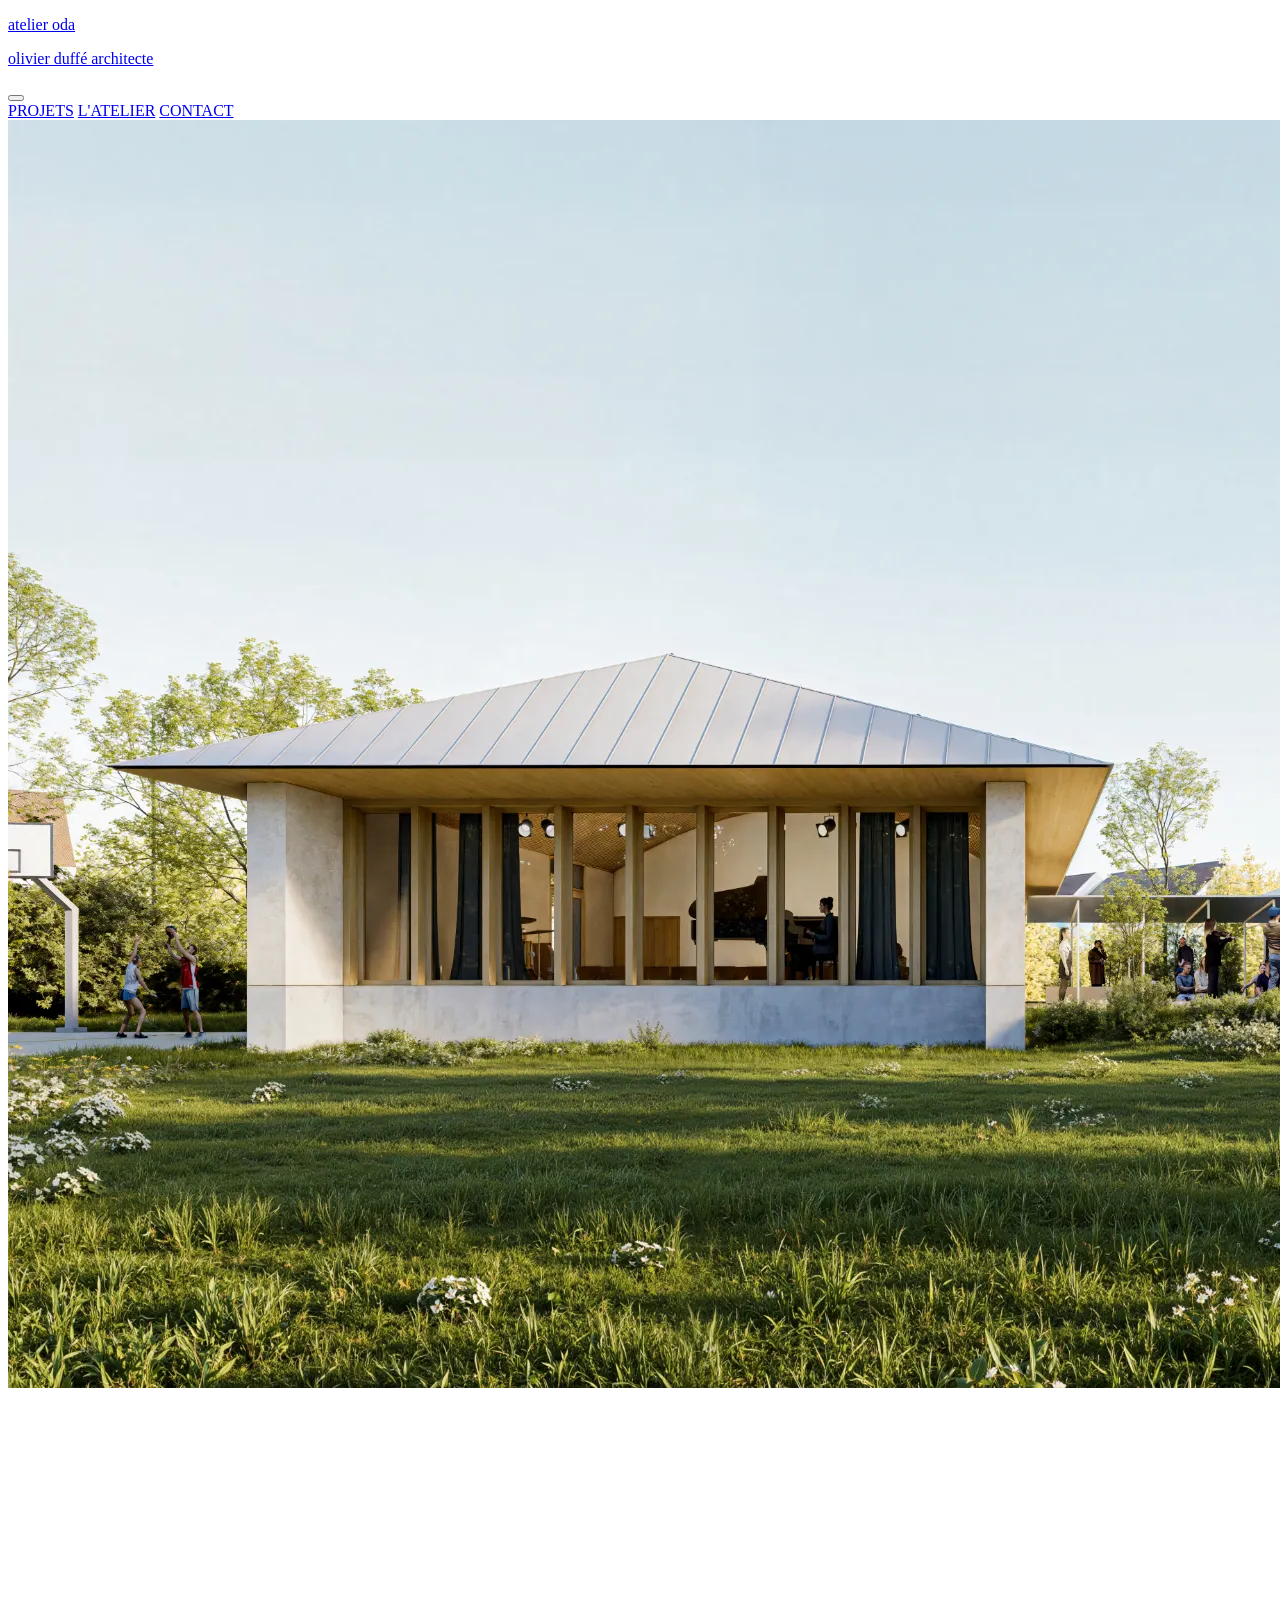
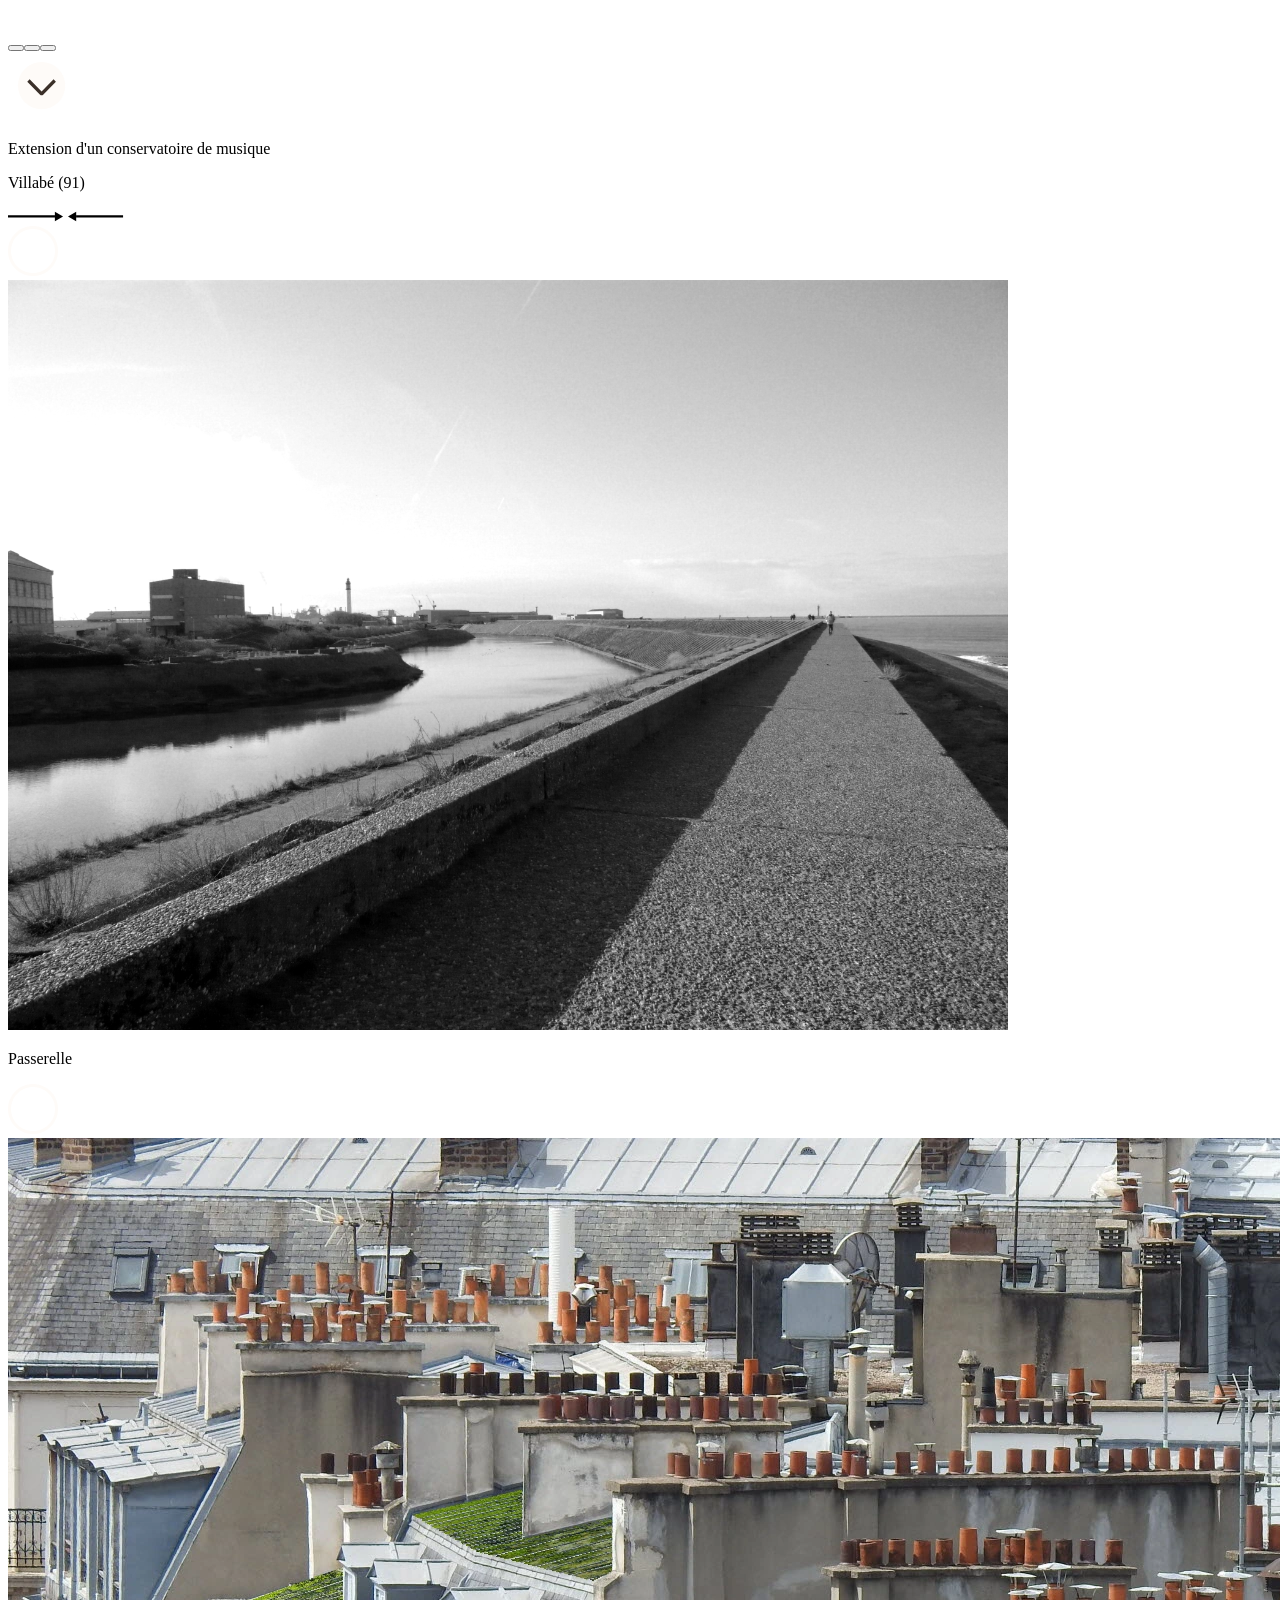
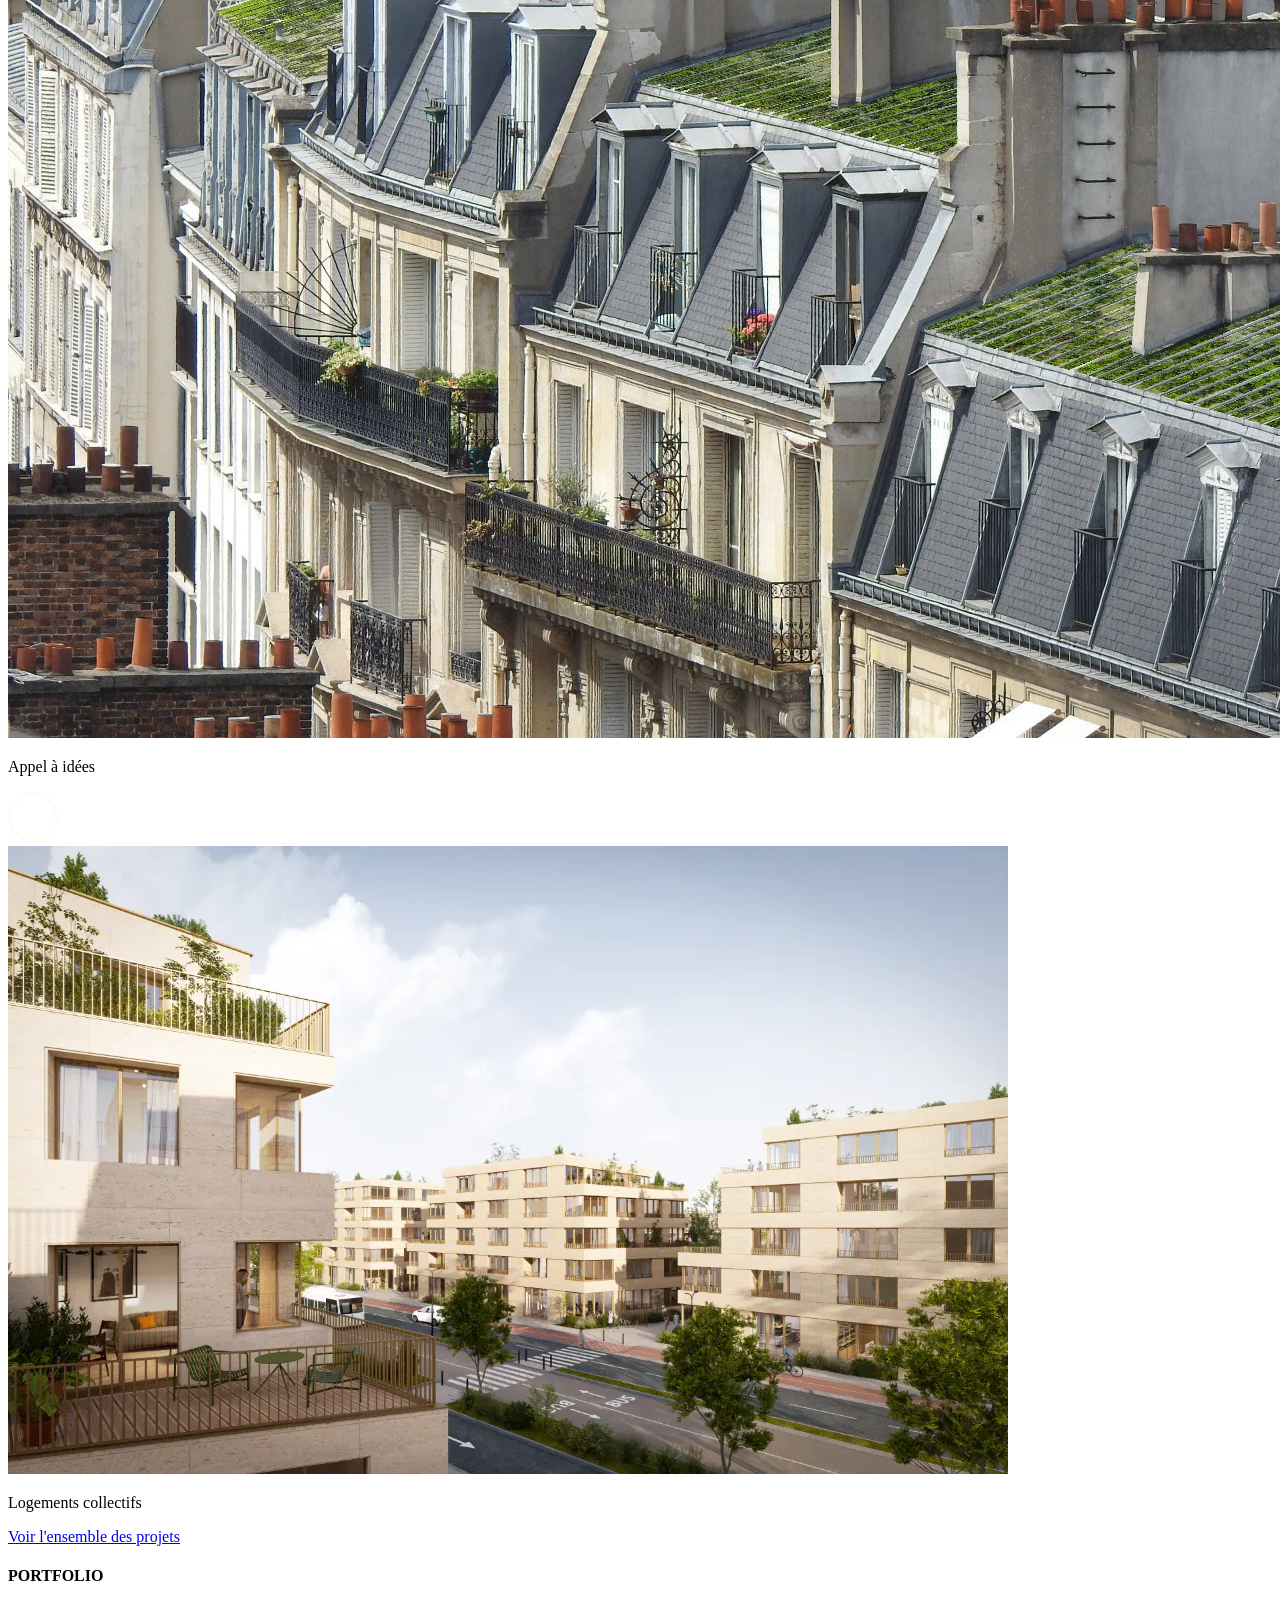
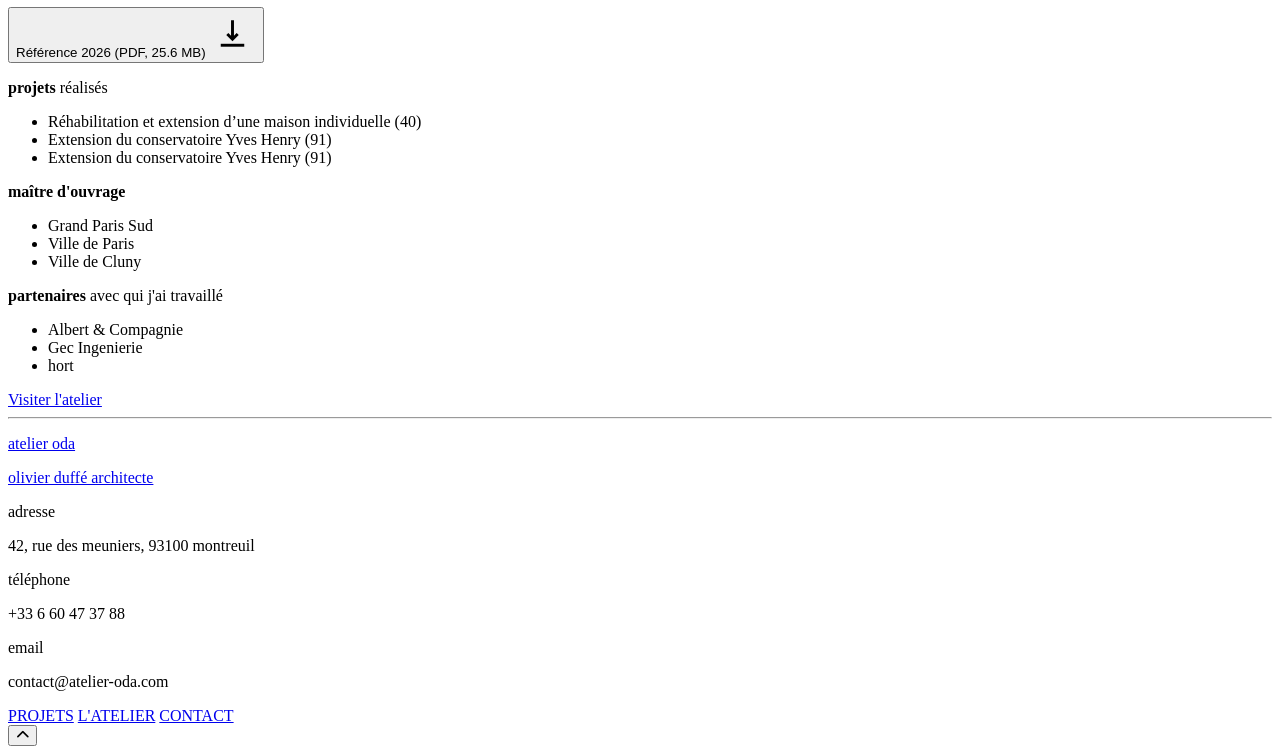
==== assets/pages/index.html @ e4943600 "Merge branch 'lucas' of https://github.com/a-adila/atelier-oda.com into lucas" ====
<!doctype html>
<html lang="fr">
  <head>
    <meta charset="UTF-8" />
    <meta name="viewport" content="width=device-width, initial-scale=1.0" />
    <title>atelier oda</title>
    <link rel="stylesheet" href="../css/index.min.css" />
    <link rel="stylesheet" href="../css/style.min.css" />
    <link
      rel="stylesheet"
      href="https://cdnjs.cloudflare.com/ajax/libs/font-awesome/6.5.0/css/all.min.css"
    />

    <script src="https://code.jquery.com/jquery-3.6.0.min.js"></script>
    <script>
      $(document).ready(function () {
        $("#header-content").load("header.html", function () {
          const currentPage = window.location.pathname.split("/").pop();

          document.querySelectorAll(".nav-link").forEach((link) => {
            const linkPage = link.getAttribute("href").split("/").pop();
            if (linkPage === currentPage) {
              link.classList.add("active");
            } else {
              link.classList.remove("active");
            }
          });
        });

        $("#footer-content").load("footer.html", function () {});
      });
    </script>

    <!-- GSAP -->
    <script src="https://cdnjs.cloudflare.com/ajax/libs/gsap/3.12.5/gsap.min.js"></script>
  </head>
  <body>
    <div id="header-content"></div>

    <main>
      <!-------------------------->
      <!-- HERO section (START) -->
      <!-------------------------->
      <div class="hero-wrapper">
        <section class="hero">
          <!-------------->
          <!-- Carousel -->
          <!-------------->
          <nav class="hero__dots" id="dots"></nav>

          <!---------------->
          <!-- Scroll btn -->
          <!---------------->

          <a href="#projects-highlights" class="hero__scroll-down">
            <svg
              width="68"
              height="68"
              viewBox="0 0 68 68"
              fill="none"
              xmlns="http://www.w3.org/2000/svg"
            >
              <circle cx="33.6003" cy="33.6003" r="23.6003" fill="#FEFBF8" />
              <path
                d="M45.5805 27.2894L47.9214 29.6767L35.1638 42.6794C34.9594 42.889 34.7163 43.0554 34.4486 43.1689C34.1808 43.2824 33.8937 43.3408 33.6037 43.3408C33.3136 43.3408 33.0265 43.2824 32.7587 43.1689C32.491 43.0554 32.2479 42.889 32.0435 42.6794L19.2793 29.6767L21.6201 27.2917L33.6003 39.4957L45.5805 27.2894Z"
                fill="#3B3029"
              />
            </svg>
          </a>
        </section>
        <!-------------------------->
        <!-- HERO section (END) -->
        <!-------------------------->

        <!--------------------------->
        <!-- Project title (START) -->
        <!--------------------------->
        <div class="hero__project-info-container">
          <p class="project__title"></p>
          <p class="project__location"></p>
        </div>
        <!--------------------------->
        <!-- Project title (END) -->
        <!--------------------------->
      </div>

      <!---------------------------------------->
      <!-- PROJECT HIGHLIGHTS SECTION (START) -->
      <!---------------------------------------->
      <section class="projects-highlights" id="projects-highlights">
        <!-------------------------------------->
        <!-- Project carousel wrapper (START) -->
        <!-------------------------------------->
        <div class="projects-highlights__carousel-wrapper">
          <!---------------------------->
          <!-- Project carousel (START) -->
          <!------------------------------>
          <div class="projects-highlights__carousel">
            <!----------------------------------->
            <!-- Carousel arrows scroll(START) -->
            <!----------------------------------->
            <div class="projects-highlights__carousel-project__navigation">
              <!----------------------------->
              <!--  TO RIGHT arrows scroll -->
              <!----------------------------->
              <svg
                class="navigation-scrollToRight"
                width="56"
                height="11"
                viewBox="0 0 56 11"
                fill="none"
                xmlns="http://www.w3.org/2000/svg"
              >
                <path
                  d="M55.0672 5.44067L46.9062 10.1524V0.728912L55.0672 5.44067Z"
                  fill="currentColor"
                />
                <line
                  x1="46.9859"
                  y1="5.4349"
                  x2="0.000228882"
                  y2="5.4349"
                  stroke="currentColor"
                  stroke-width="2.34928"
                />
              </svg>
              <!---------------------------->
              <!--  TO LEFT arrows scroll -->
              <!---------------------------->

              <svg
                class="navigation-scrollToLeft"
                width="56"
                height="11"
                viewBox="0 0 56 11"
                fill="none"
                xmlns="http://www.w3.org/2000/svg"
              >
                <path
                  d="M0 5.44067L8.16101 0.728912V10.1524L0 5.44067Z"
                  fill="currentColor"
                />
                <line
                  x1="8.08131"
                  y1="5.44645"
                  x2="55.067"
                  y2="5.44645"
                  stroke="currentColor"
                  stroke-width="2.34928"
                />
              </svg>
              <!--------------------------------->
              <!-- Carousel arrows scroll(END) -->
              <!--------------------------------->
            </div>

            <!------------------------------------>
            <!-- Carousel cards wrapper (START) -->
            <!------------------------------------>
            <div class="projects-highlights__carousel__cards-wrapper">
              <!-------------------->
              <!-- PROJECT CARD 1 -->
              <!-------------------->
              <div class="projects-highlights__carousel__card is-active">
                <div class="projects-highlights__carousel__card__picture">
                  <!------------------------------------------->
                  <!-- DIV FOR HOVER AND LINK TO THE PROJECT -->
                  <!------------------------------------------->
                  <a
                    href="/assets/pages/fiche-projets.html?id=1"
                    class="projects-highlights__carousel-project-link"
                    ><div class="picture-hover">
                      <img
                        src="../img/icons/hover-more-icon.png"
                        alt="-"
                        class="more-icon"
                      /></div
                  ></a>
                  <img
                    src="../img/projects-images/HOS/HOS_O3.webp"
                    alt=""
                    class="projects-highlights__carousel__card__picture-item"
                  />
                </div>
                <p class="projects-highlights__carousel__card__title">
                  Conservatoire de musique Yves Henry
                </p>
              </div>
              <!-------------------->
              <!-- PROJECT CARD 2 -->
              <!-------------------->
              <div class="projects-highlights__carousel__card is-inactive">
                <div class="projects-highlights__carousel__card__picture">
                  <!------------------------------------------->
                  <!-- DIV FOR HOVER AND LINK TO THE PROJECT -->
                  <!------------------------------------------->
                  <a
                    href="/assets/pages/fiche-projets.html?id=1"
                    class="projects-highlights__carousel-project-link"
                    ><div class="picture-hover">
                      <img
                        src="../img/icons/hover-more-icon.png"
                        alt="-"
                        class="more-icon"
                      /></div
                  ></a>

                  <img
                    src="../img/projects-images/HOS/HOS_O3.webp"
                    alt=""
                    class="projects-highlights__carousel__card__picture-item"
                  />
                </div>
                <p class="projects-highlights__carousel__card__title">
                  Maison individuelle
                </p>
              </div>
              <!-------------------->
              <!-- PROJECT CARD 3 -->
              <!-------------------->
              <div class="projects-highlights__carousel__card is-inactive">
                <div class="projects-highlights__carousel__card__picture">
                  <!------------------------------------------->
                  <!-- DIV FOR HOVER AND LINK TO THE PROJECT -->
                  <!------------------------------------------->
                  <a
                    href="/assets/pages/fiche-projets.html?id=1"
                    class="projects-highlights__carousel-project-link"
                    ><div class="picture-hover">
                      <img
                        src="../img/icons/hover-more-icon.png"
                        alt="-"
                        class="more-icon"
                      /></div
                  ></a>
                  <img
                    src="../img/projects-images/HOS/HOS_O3.webp"
                    alt=""
                    class="projects-highlights__carousel__card__picture-item"
                  />
                </div>
                <p class="projects-highlights__carousel__card__title">
                  Centre social de la ville de Cluny
                </p>
              </div>
            </div>
            <!---------------------------------->
            <!-- Carousel cards wrapper (END) -->
            <!---------------------------------->
          </div>

          <a href="/assets/pages/projets.html" class="backlink-to-full-page"
            >Voir l'ensemble des projets</a
          >
        </div>
        <!---------------------------------->
        <!-- Carousel cards wrapper (END) -->
        <!---------------------------------->

        <!------------------------------>
        <!-- Portfolio button (START) -->
        <!------------------------------>
        <div class="portfolio-btn-container">
          <h4>PORTFOLIO</h4>
          <a href="#">
            <button class="btn-portfolio">
              Référence 2026 (PDF, 25.6 MB)
              <svg
                width="47"
                height="47"
                viewBox="0 0 47 47"
                fill="none"
                xmlns="http://www.w3.org/2000/svg"
              >
                <path
                  fill-rule="evenodd"
                  clip-rule="evenodd"
                  d="M23.4999 31.3045L29.7313 25.0731L27.6541 22.9961L24.9686 25.6816V10.2812H22.0311V25.6816L19.3457 22.9961L17.2686 25.0731L23.4999 31.3045Z"
                  fill="currentColor"
                />
                <path
                  d="M35.25 33.7812V36.7188H11.75V33.7812H35.25Z"
                  fill="currentColor"
                />
              </svg>
            </button>
          </a>
        </div>
        <!------------------------------>
        <!-- Portfolio button (END) -->
        <!------------------------------>
      </section>
      <!-------------------------------------->
      <!-- PROJECT HIGHLIGHTS SECTION (END) -->
      <!-------------------------------------->

      <!-------------------------------->
      <!-- Atelier highlights (START) -->
      <!-------------------------------->
      <section class="atelier-highlights">
        <div class="atelier-highlights__informations-wrapper">
          <div class="atelier-highlights__informations">
            <p class="informations-title"><strong>projets</strong> réalisés</p>
            <ul>
              <li class="informations-item">
                Réhabilitation et extension d’une maison individuelle (40)
              </li>
              <li class="informations-item">
                Extension du conservatoire Yves Henry (91)
              </li>
              <li class="informations-item">
                Extension du conservatoire Yves Henry (91)
              </li>
            </ul>
          </div>
          <div class="atelier-highlights__informations">
            <p class="informations-title"><strong>maître d'ouvrage</strong></p>
            <ul>
              <li class="informations-item">Grand Paris Sud</li>
              <li class="informations-item">Ville de Paris</li>
              <li class="informations-item">Ville de Cluny</li>
            </ul>
          </div>
          <div class="atelier-highlights__informations">
            <p class="informations-title">
              <strong>partenaires</strong> avec qui j'ai travaillé
            </p>
            <ul>
              <li class="informations-item">Albert & Compagnie</li>
              <li class="informations-item">Gec Ingenierie</li>
              <li class="informations-item">hort</li>
            </ul>
          </div>
        </div>
        <a
          href="/assets/pages/atelier.html"
          class="atelier-highlights__link backlink-to-full-page"
          >Visiter l'atelier</a
        >
      </section>
      <!------------------------------>
      <!-- Atelier highlights (END) -->
      <!------------------------------>
    </main>
    <div id="footer-content"></div>
    <script src="../js/index.js"></script>
  </body>
</html>
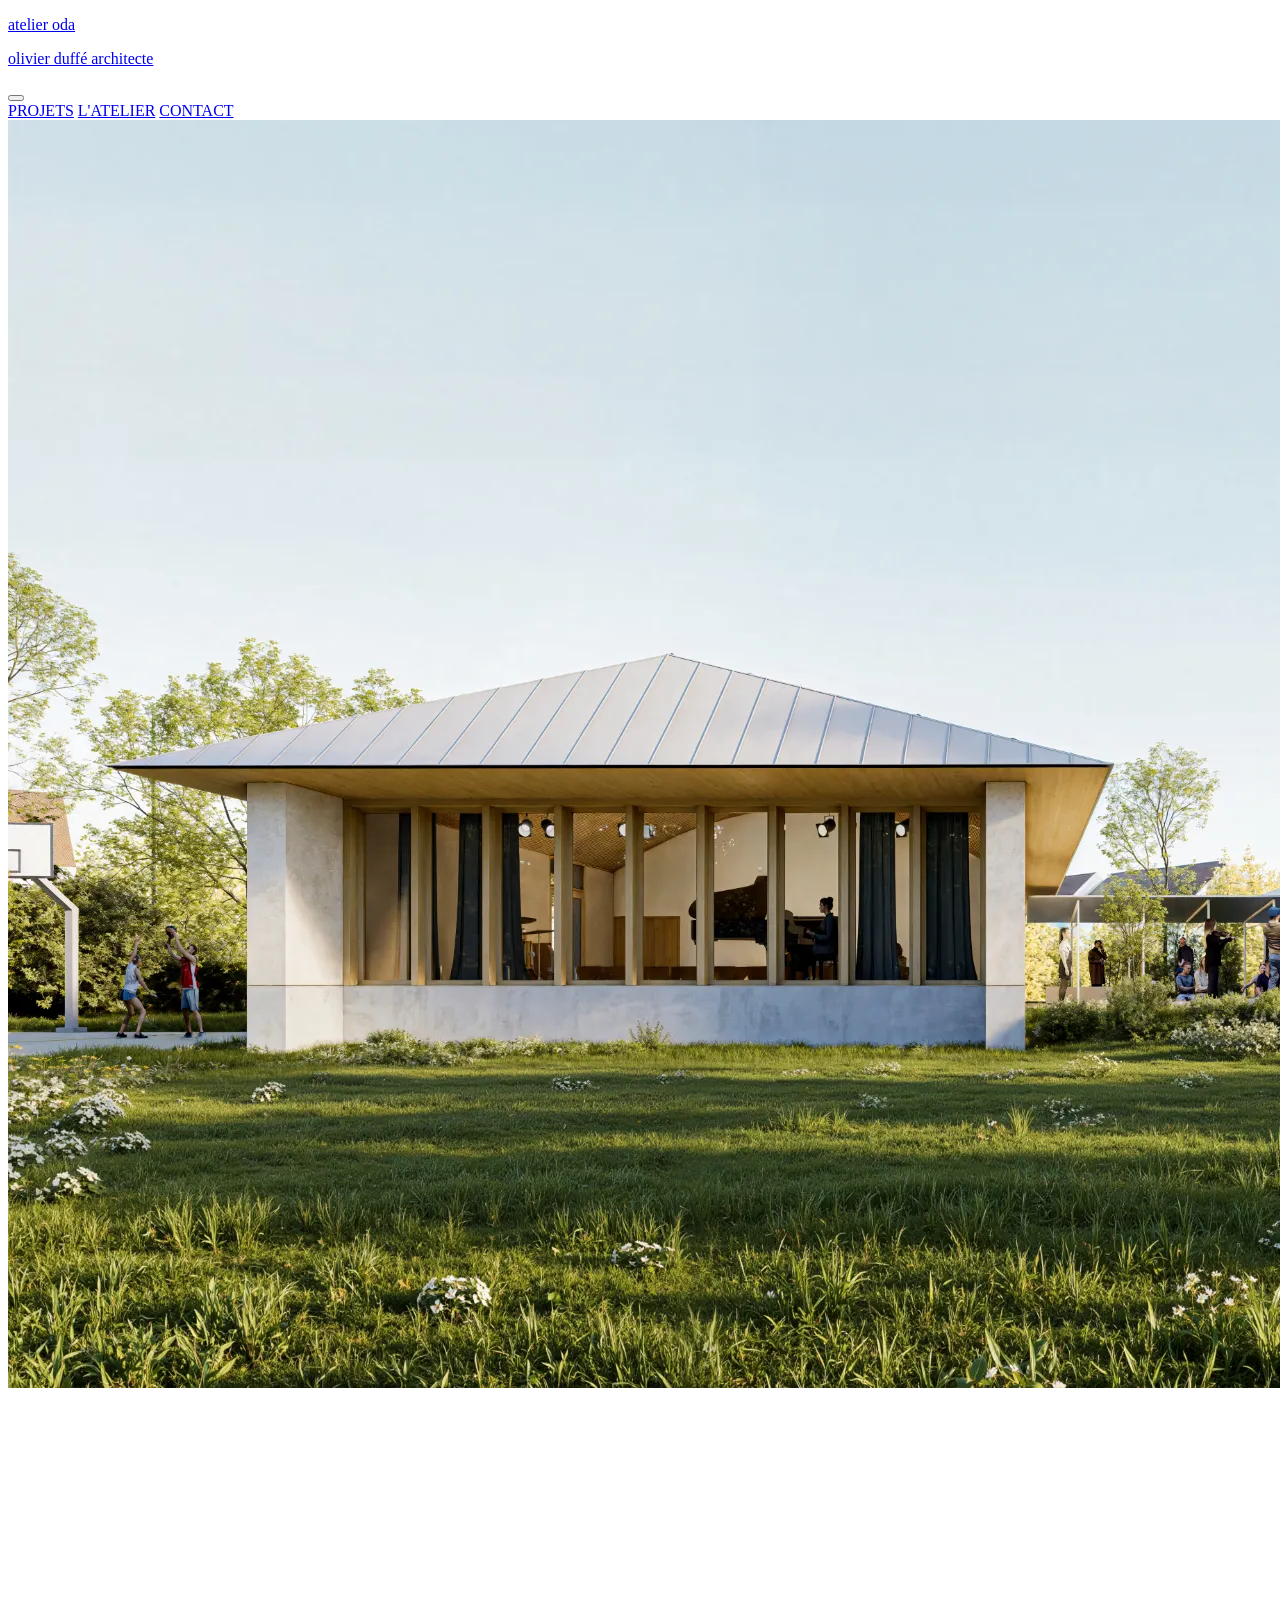
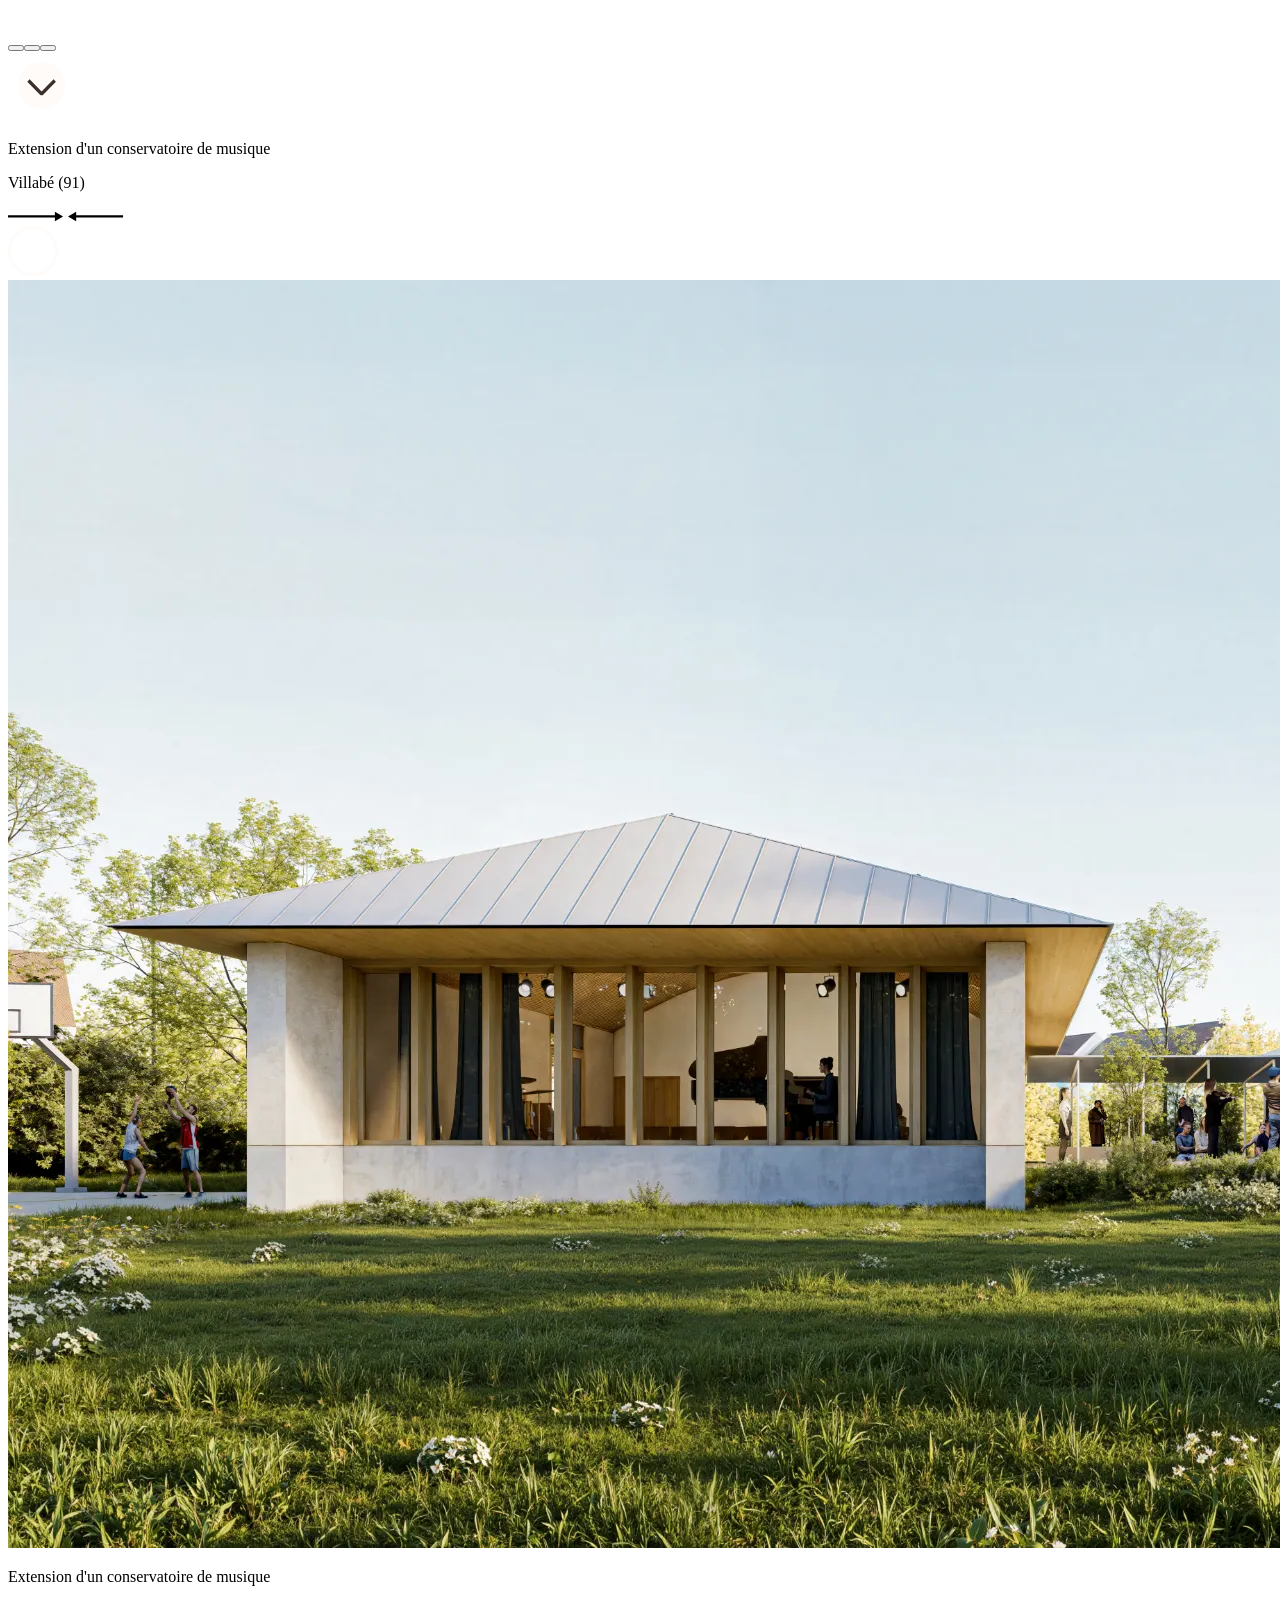
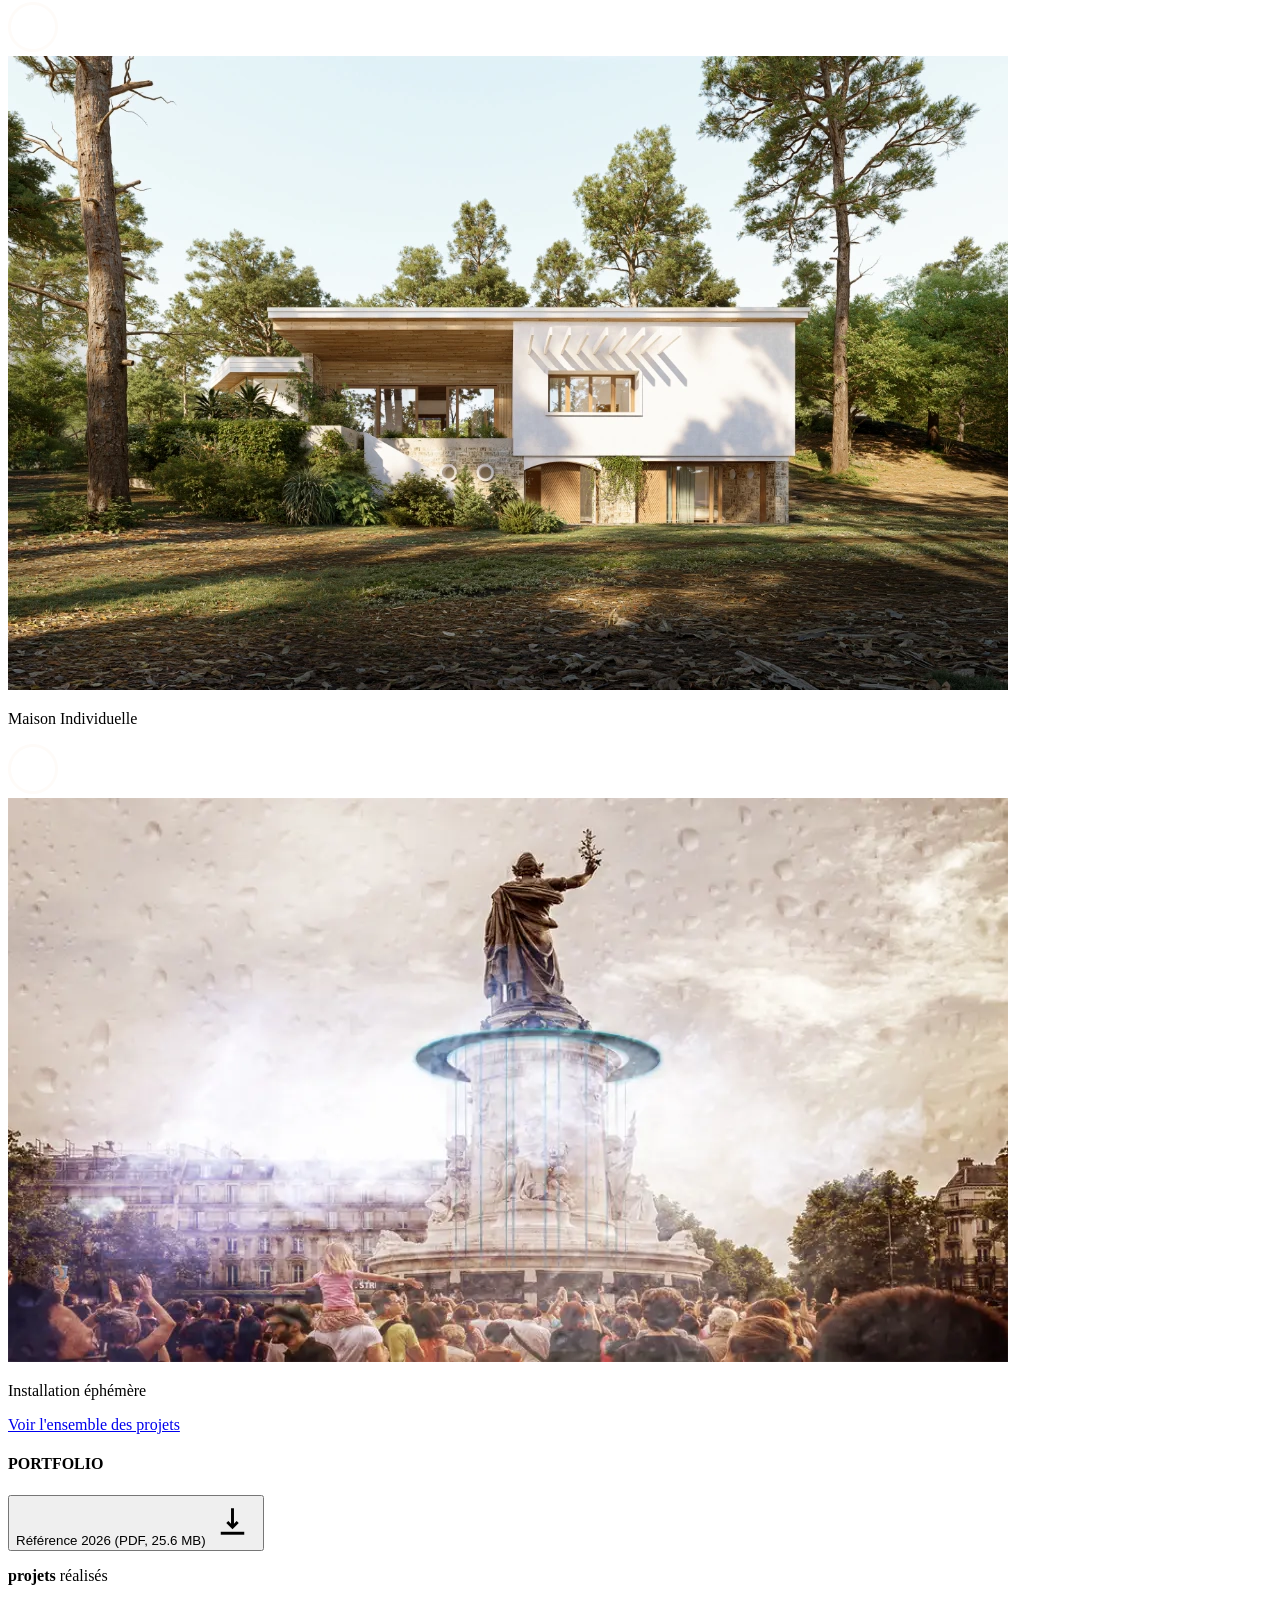
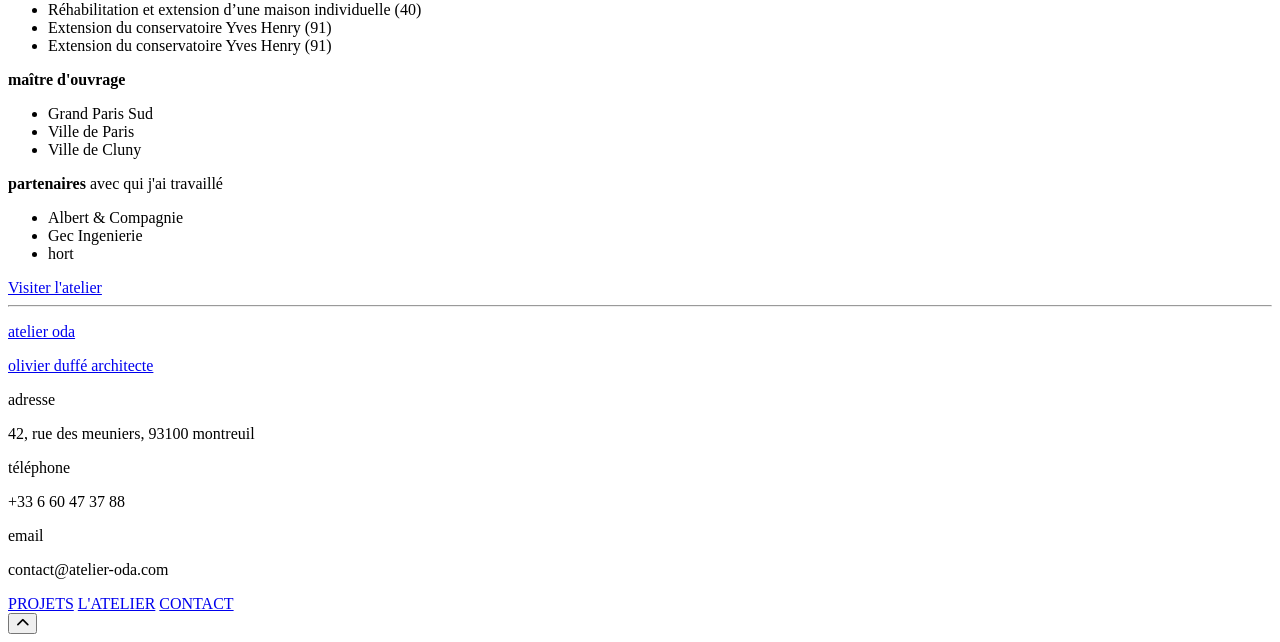
==== commit 0a975cd0: "Merge branch 'main' of https://github.com/a-adila/atelier-oda.com into lucas" ====
--- a/assets/pages/index.html
+++ b/assets/pages/index.html
@@ -52,7 +52,11 @@
           <!-- Scroll btn -->
           <!---------------->
 
-          <a href="#projects-highlights" class="hero__scroll-down">
+          <a
+            href="#projects-highlights"
+            aria-label="Aller plus bas"
+            class="hero__scroll-down"
+          >
             <svg
               width="68"
               height="68"
@@ -262,7 +266,7 @@
         <!------------------------------>
         <div class="portfolio-btn-container">
           <h4>PORTFOLIO</h4>
-          <a href="#">
+          <a href="/assets/img/ODA_REFERENCES.pdf">
             <button class="btn-portfolio">
               Référence 2026 (PDF, 25.6 MB)
               <svg
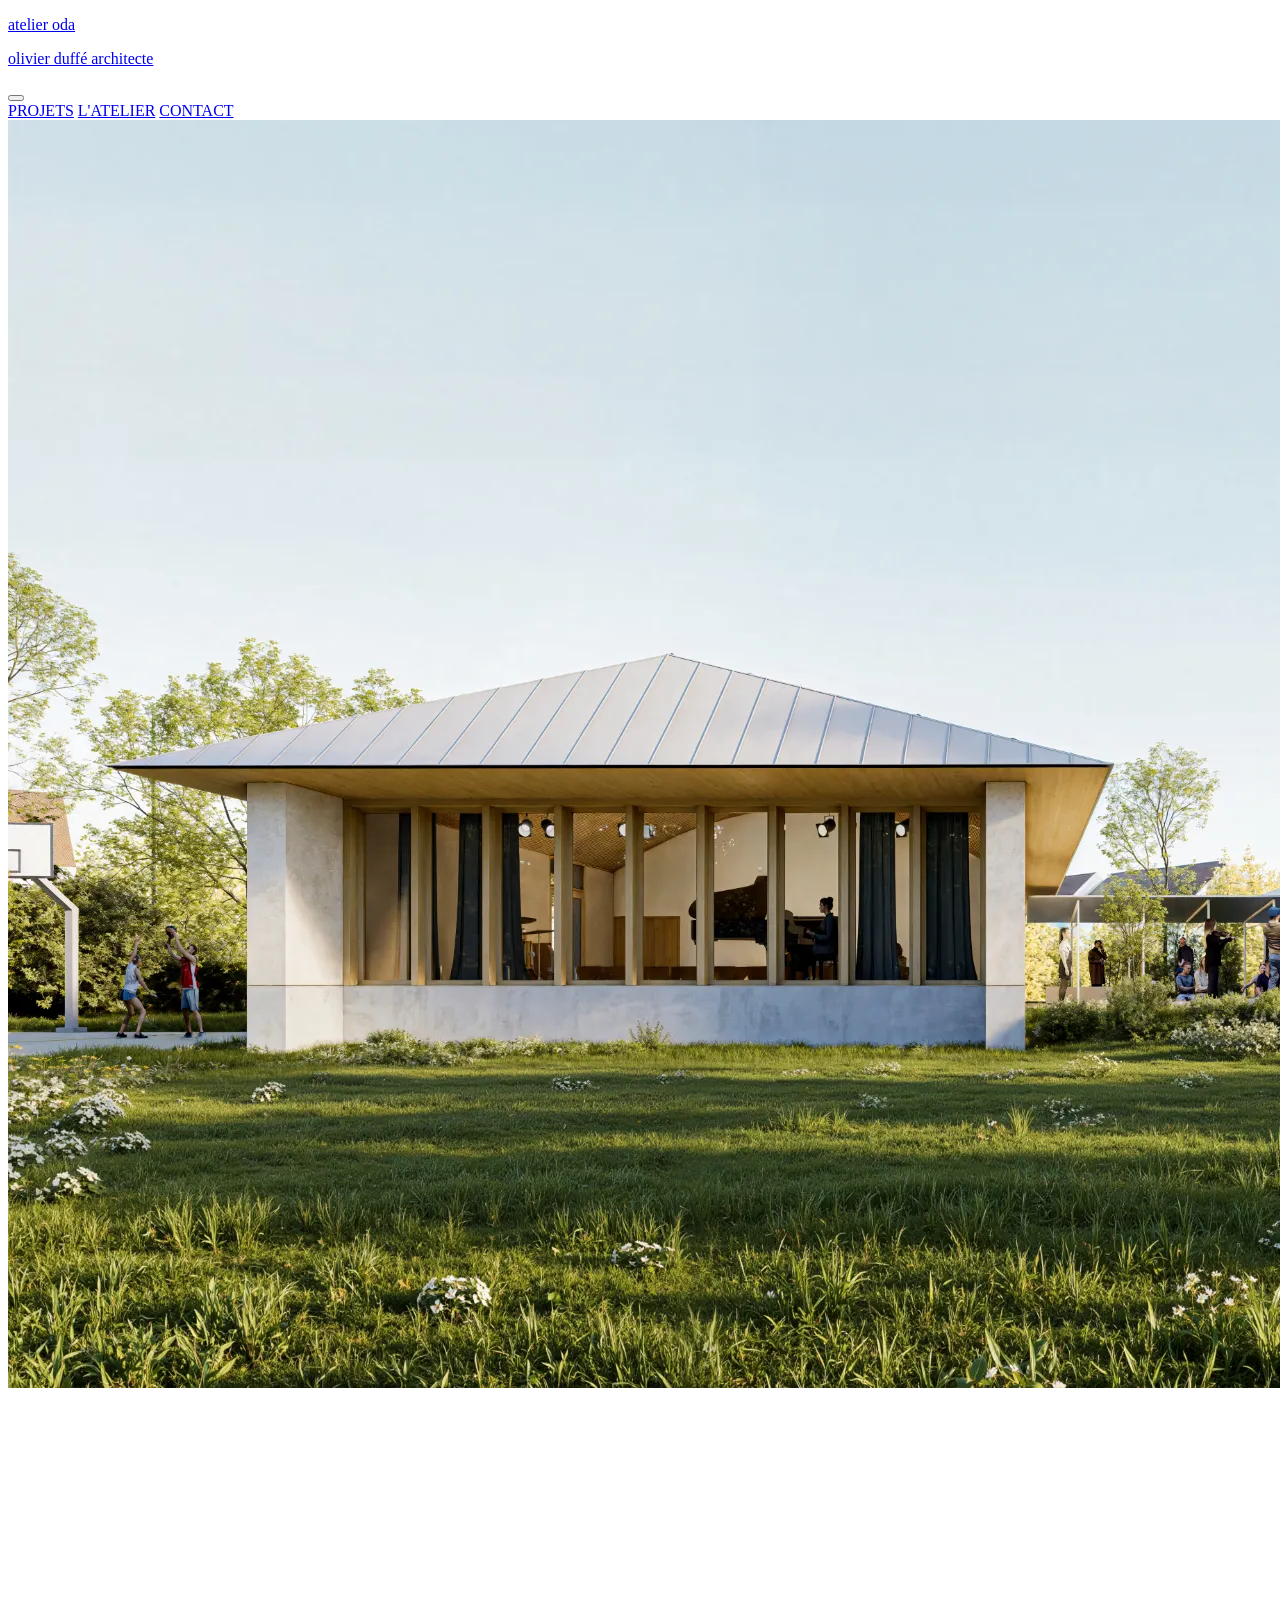
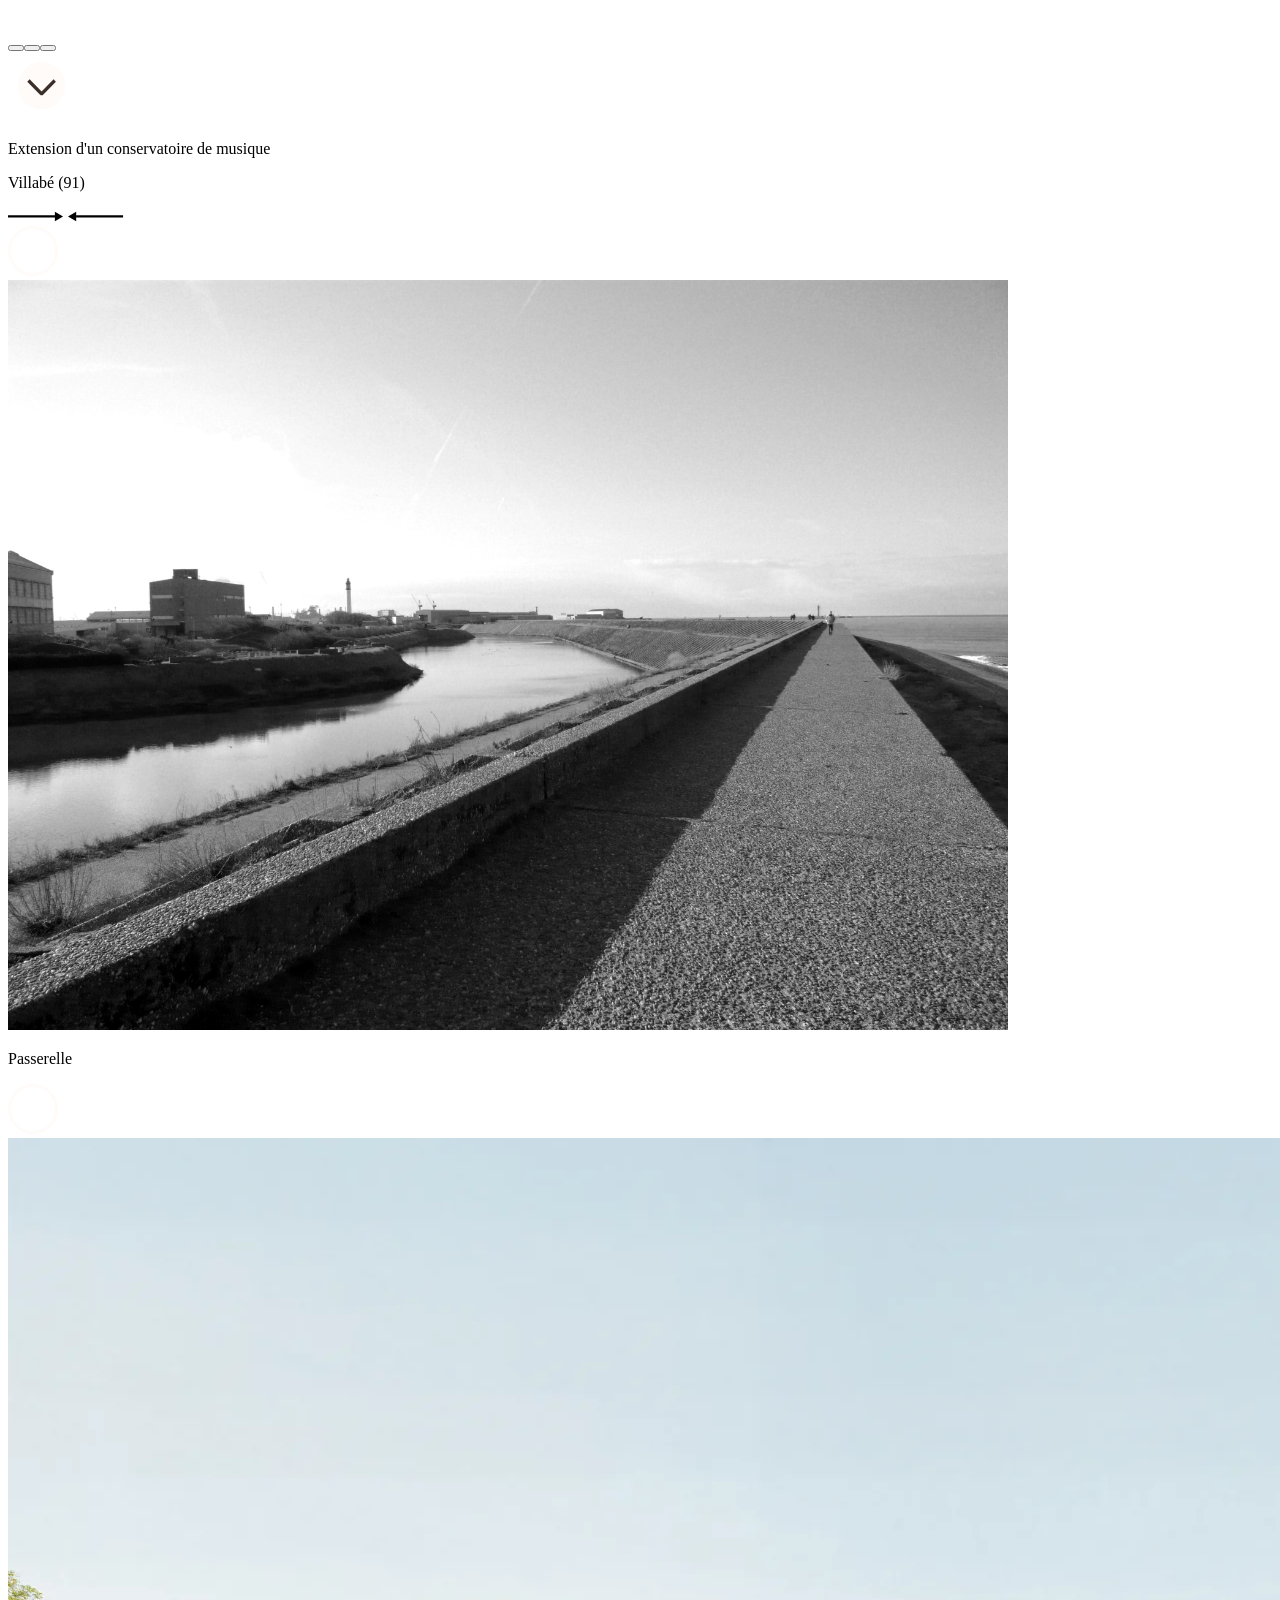
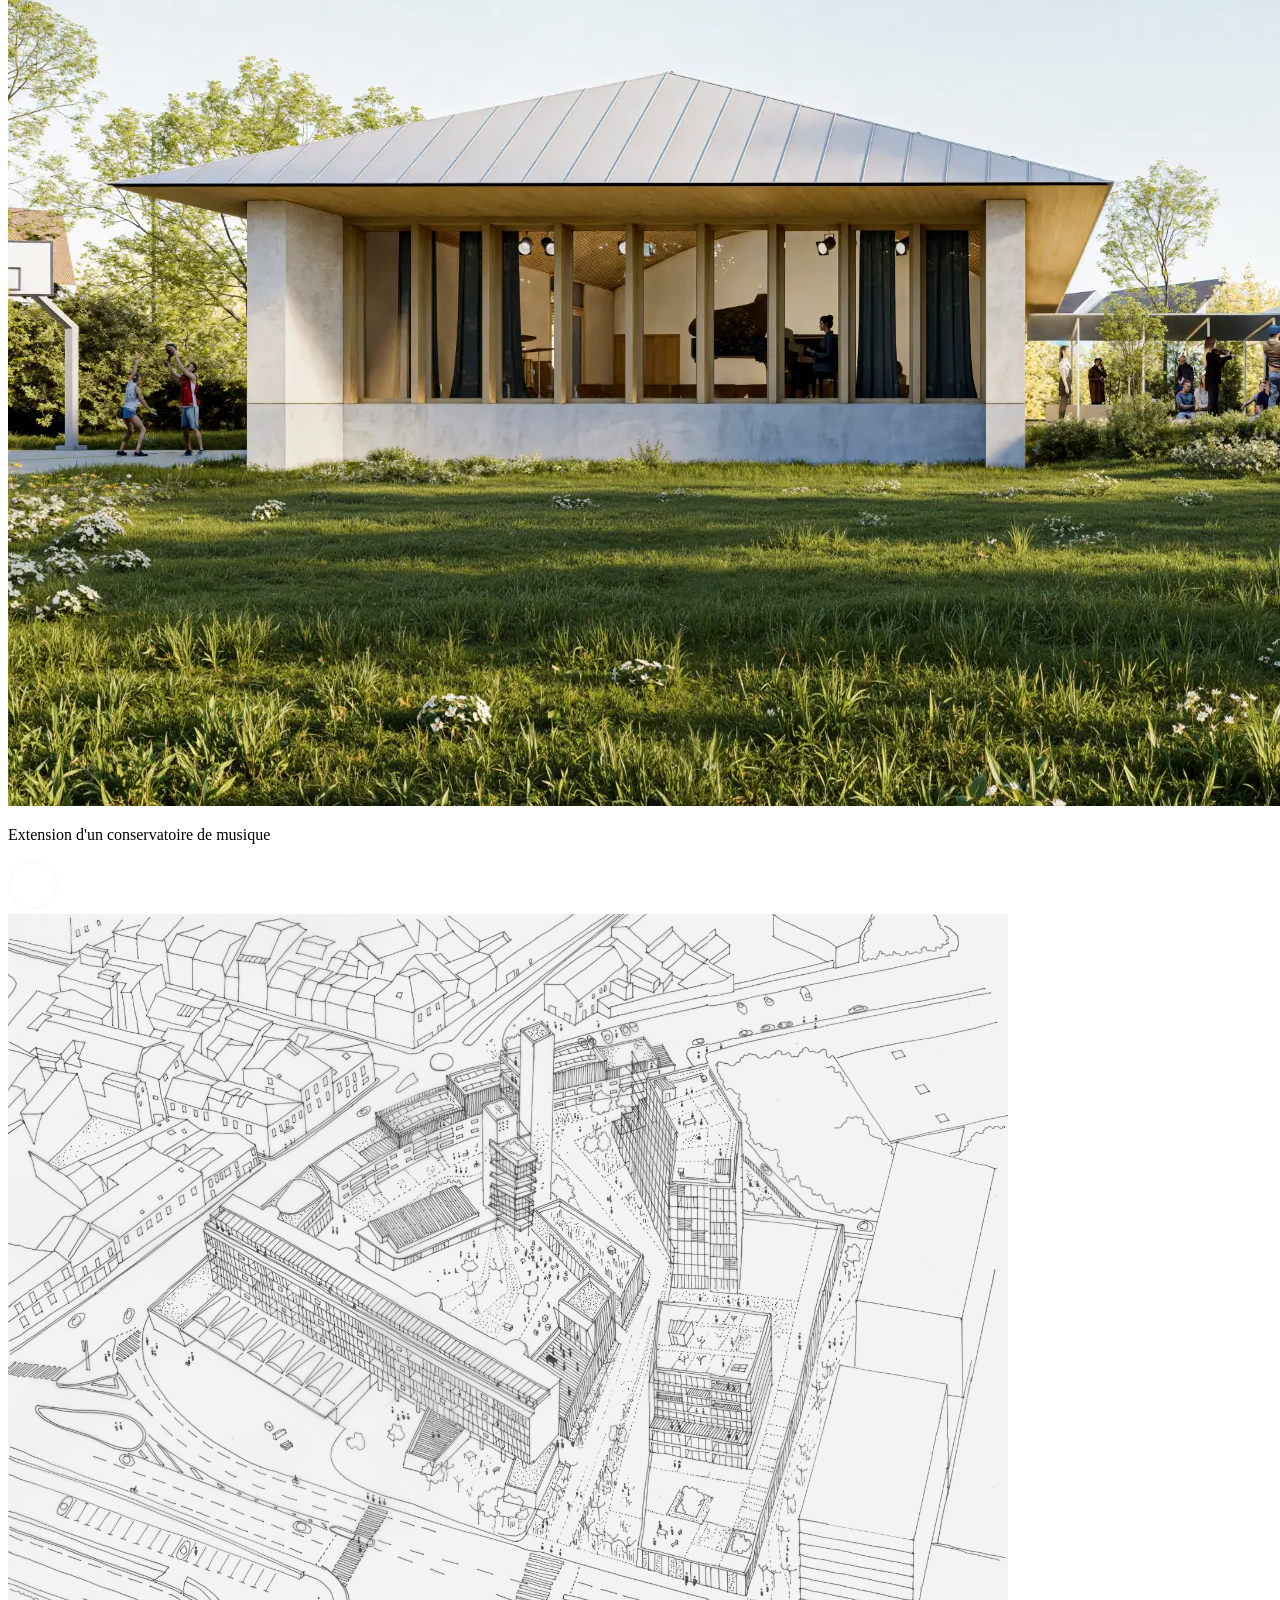
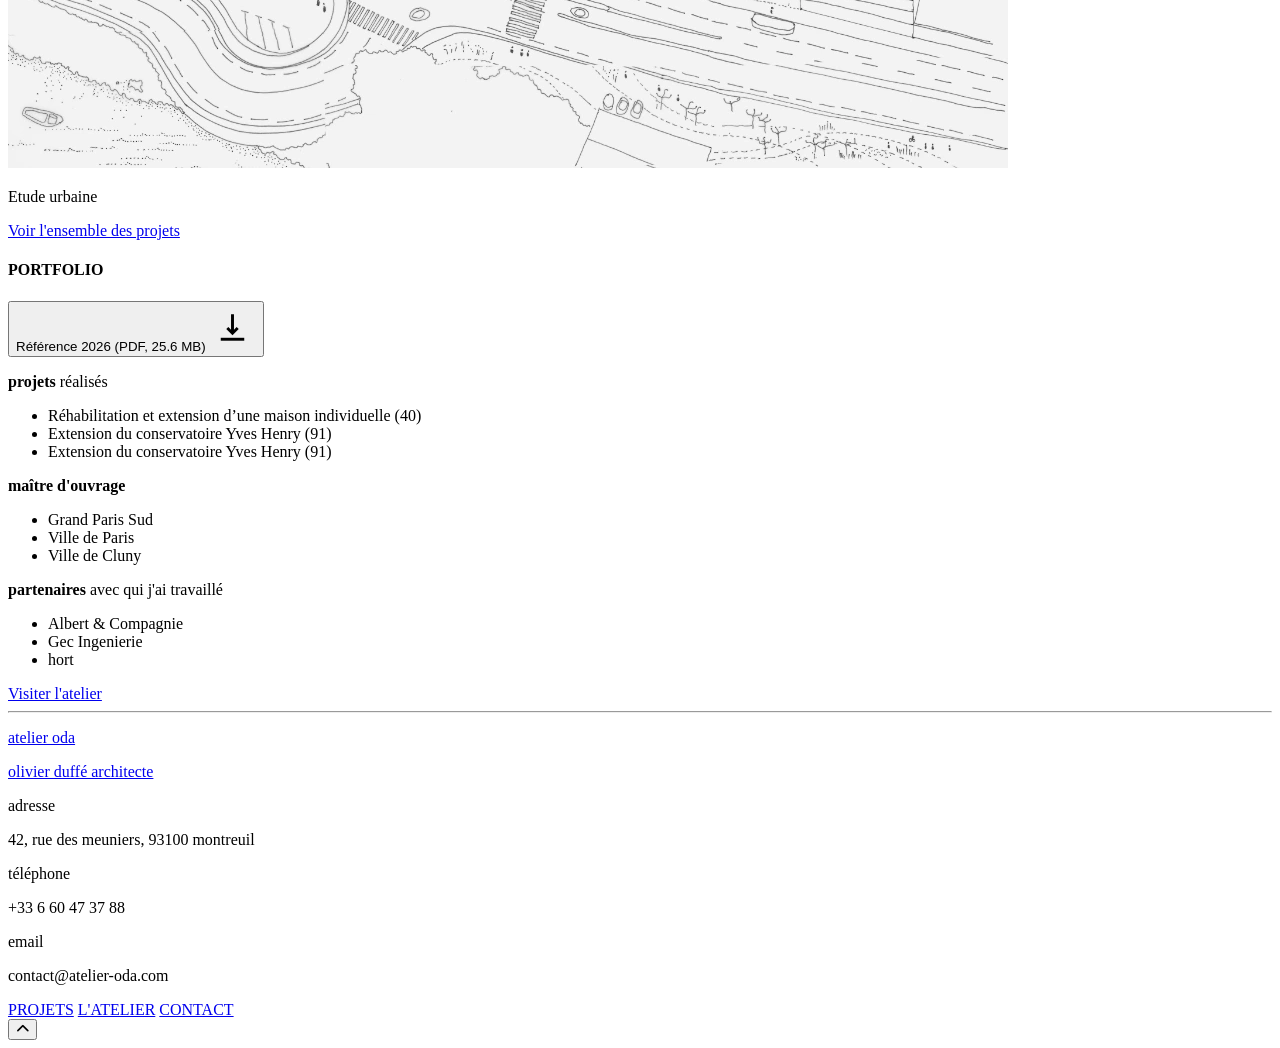
==== commit d3c3132f: "Merge pull request #87 from adila-k/adila feat(css,js): change name projects, ajust grid project on " ====
--- a/assets/pages/index.html
+++ b/assets/pages/index.html
@@ -4,7 +4,6 @@
     <meta charset="UTF-8" />
     <meta name="viewport" content="width=device-width, initial-scale=1.0" />
     <title>atelier oda</title>
-    <link rel="stylesheet" href="../css/index.min.css" />
     <link rel="stylesheet" href="../css/style.min.css" />
     <link
       rel="stylesheet"
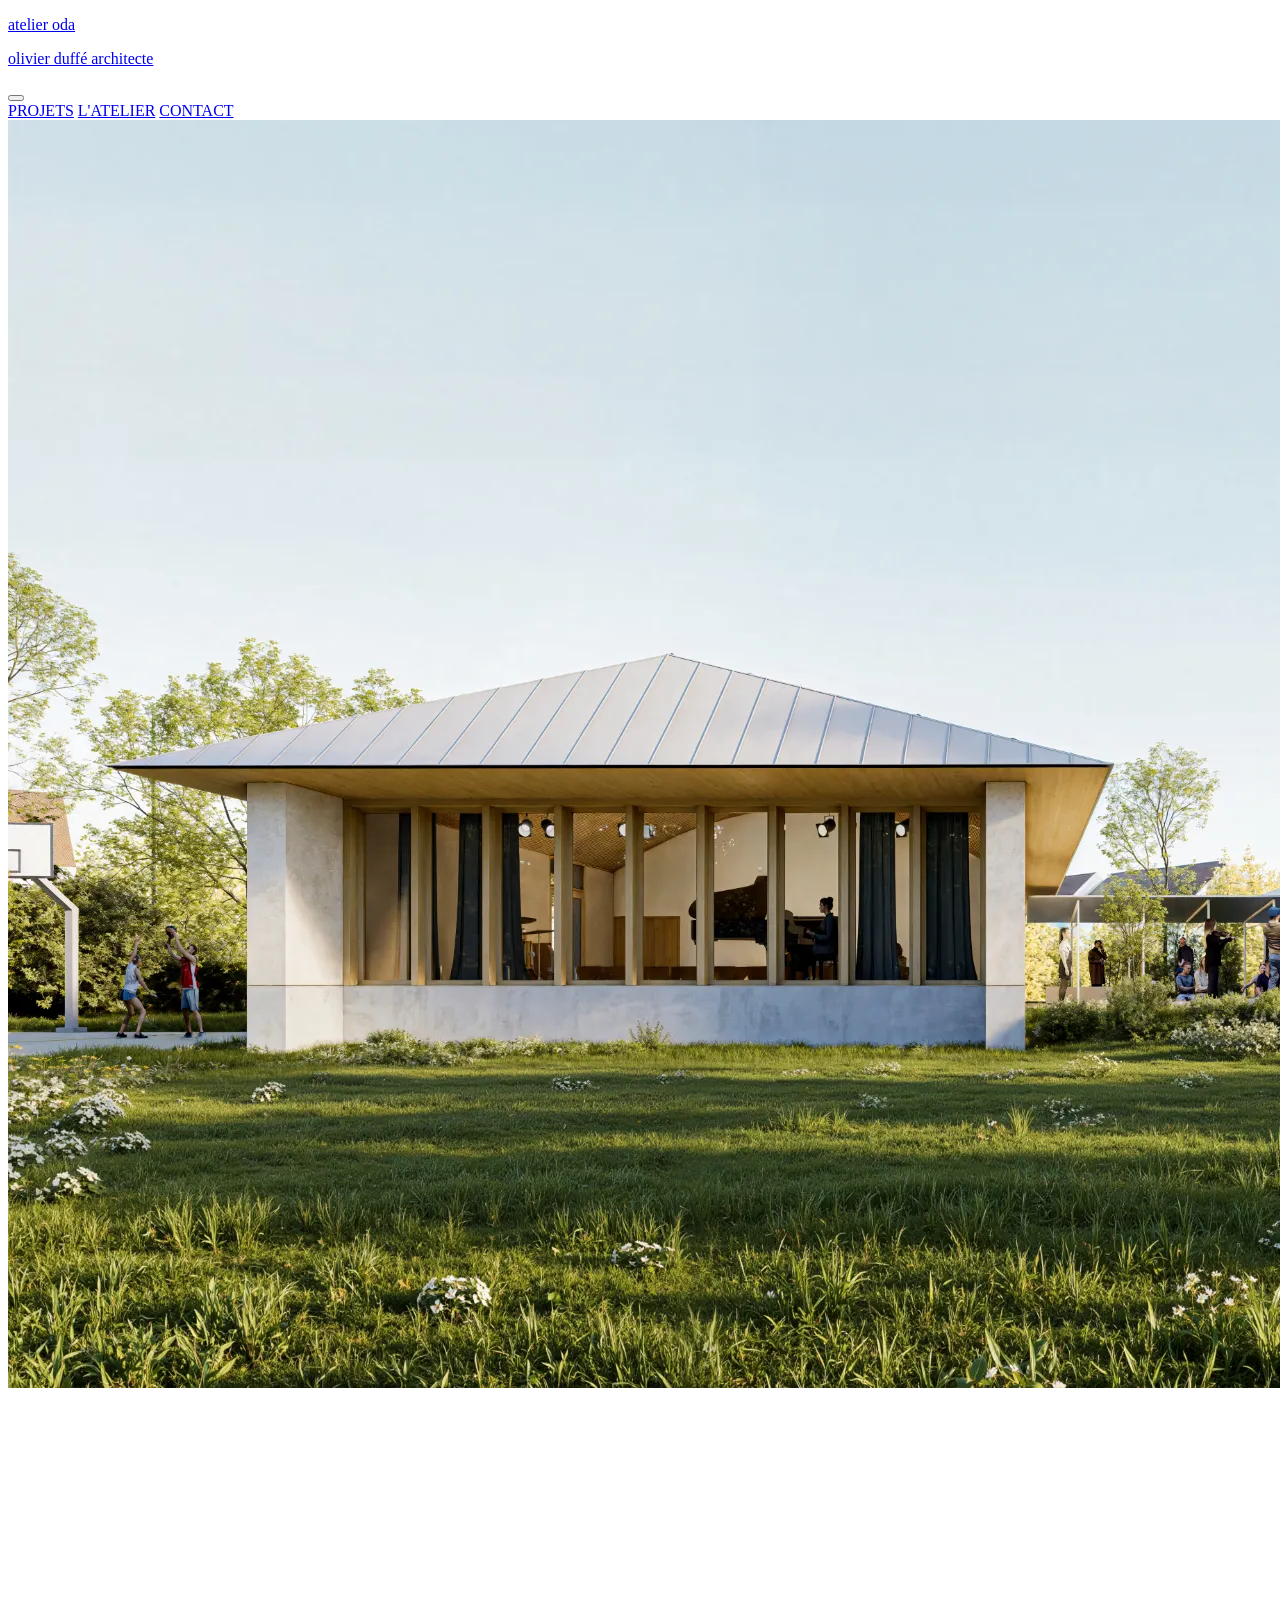
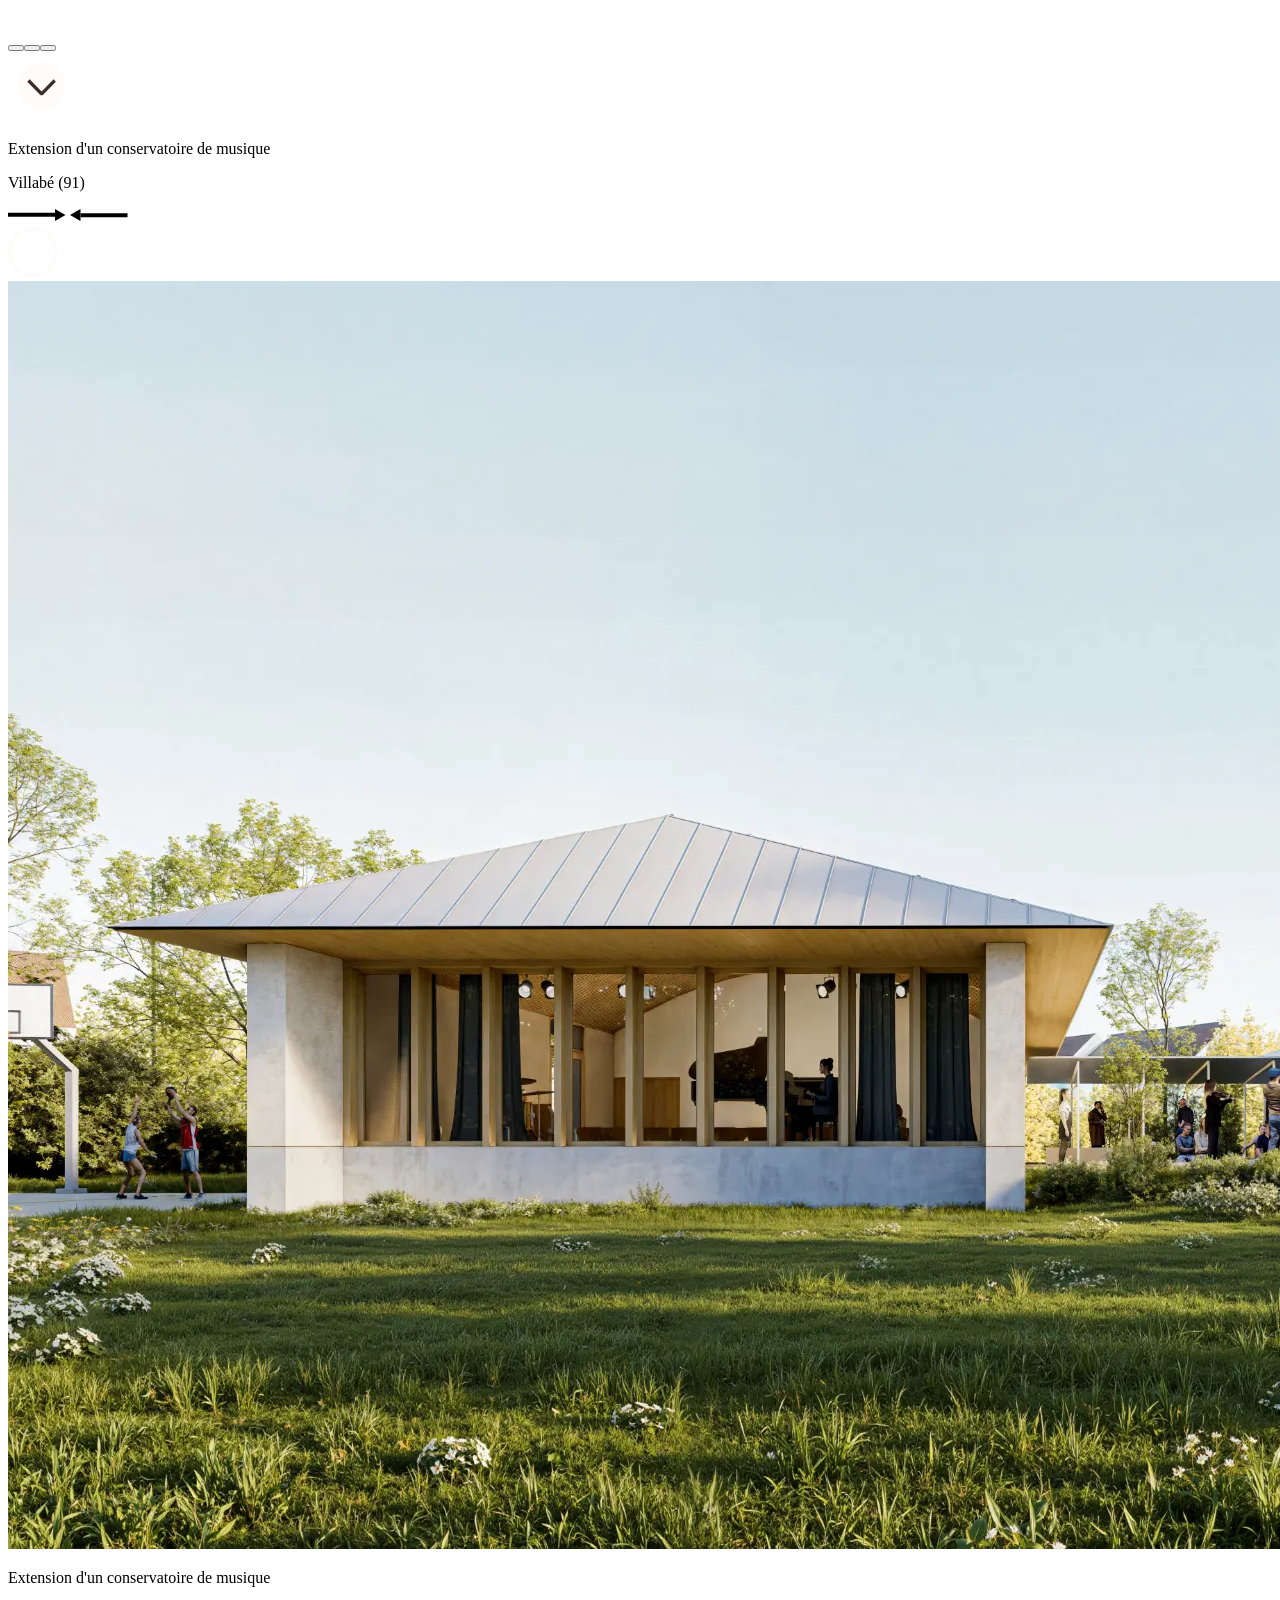
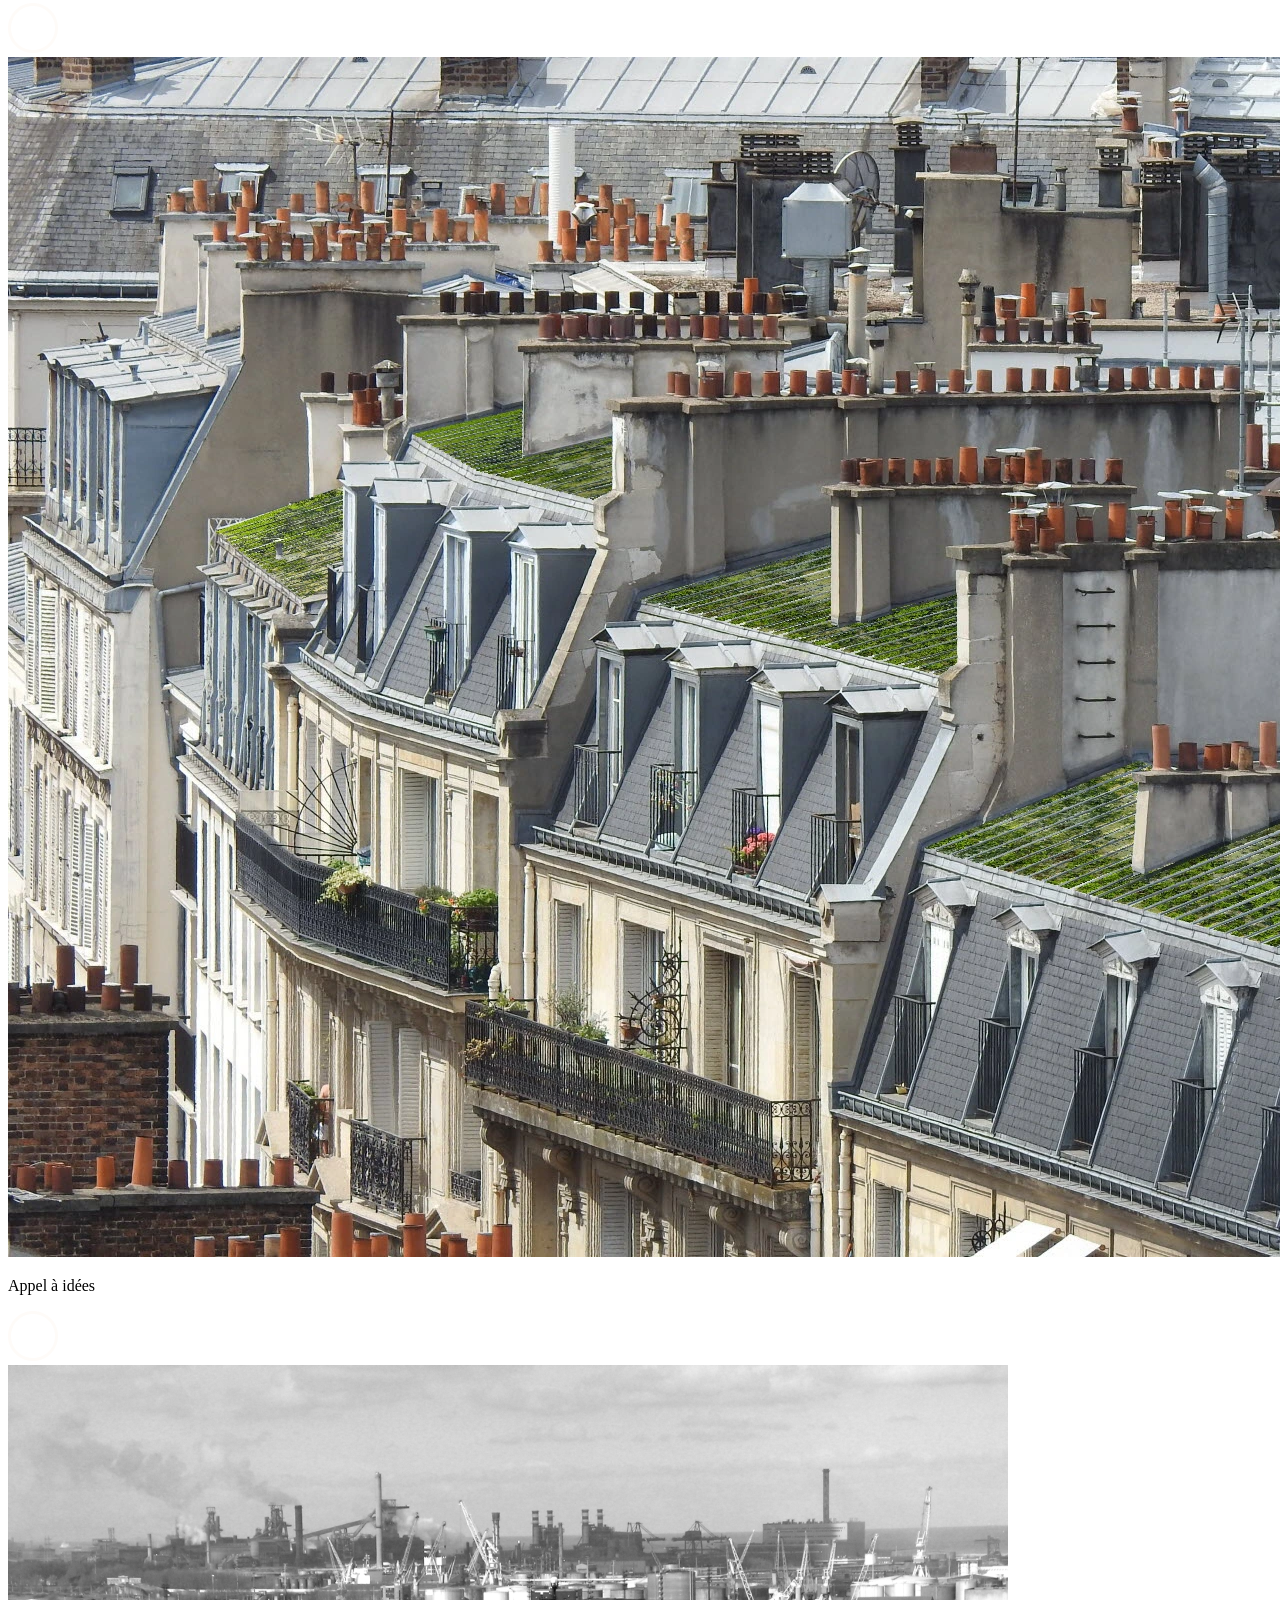
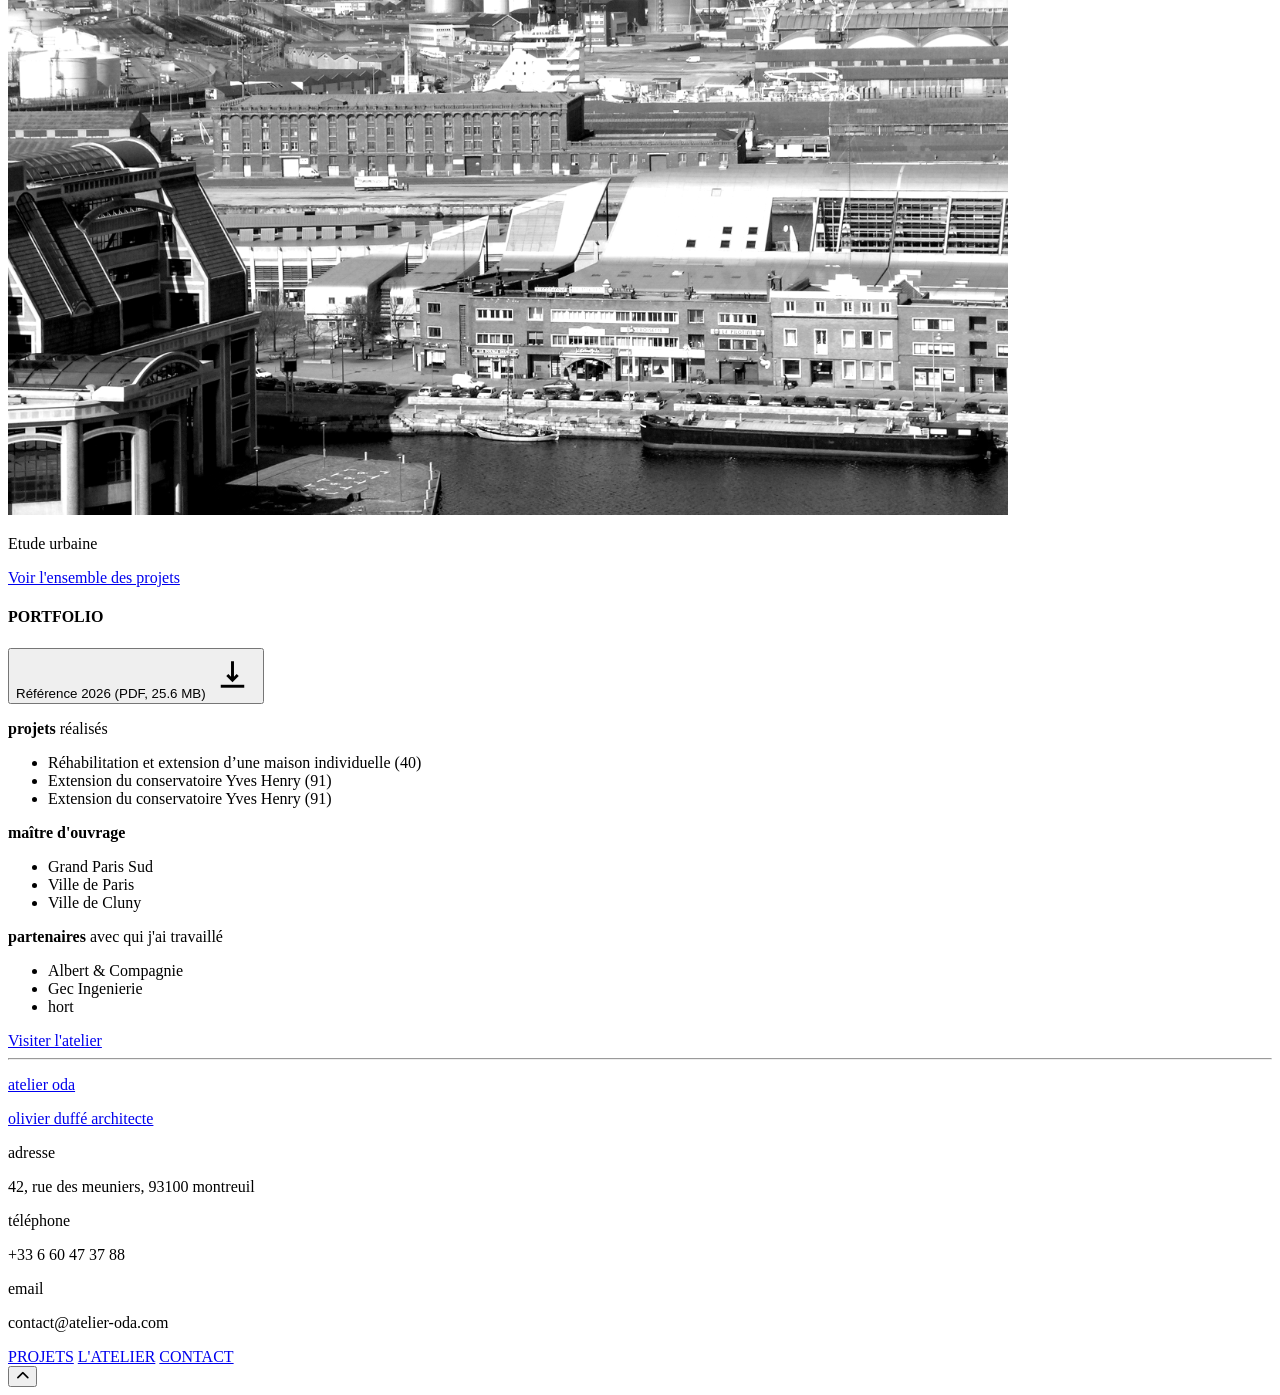
==== commit 2de7cc8e: "feat(html): add new arrows icons" ====
--- a/assets/pages/index.html
+++ b/assets/pages/index.html
@@ -3,7 +3,7 @@
   <head>
     <meta charset="UTF-8" />
     <meta name="viewport" content="width=device-width, initial-scale=1.0" />
-    <title>atelier oda</title>
+    <title>atelier oda | olivier duffé - architecte</title>
     <link rel="stylesheet" href="../css/style.min.css" />
     <link
       rel="stylesheet"
@@ -32,6 +32,10 @@
 
     <!-- GSAP -->
     <script src="https://cdnjs.cloudflare.com/ajax/libs/gsap/3.12.5/gsap.min.js"></script>
+    <meta
+      name="description"
+      content="Atelier ODA, agence d'architecture fondée par Olivier Duffé. Découvrez des projets d'architecture contextuelle, durable et pragmatique, conçus avec exigence et sens du lieu."
+    />
   </head>
   <body>
     <div id="header-content"></div>
@@ -108,48 +112,48 @@
               <!----------------------------->
               <svg
                 class="navigation-scrollToRight"
-                width="56"
-                height="11"
-                viewBox="0 0 56 11"
+                width="58"
+                height="15"
+                viewBox="0 0 58 15"
                 fill="none"
                 xmlns="http://www.w3.org/2000/svg"
               >
                 <path
-                  d="M55.0672 5.44067L46.9062 10.1524V0.728912L55.0672 5.44067Z"
+                  d="M57.5093 7.01528L46.9864 13.0907V0.939868L57.5093 7.01528Z"
                   fill="currentColor"
                 />
                 <line
-                  x1="46.9859"
-                  y1="5.4349"
-                  x2="0.000228882"
-                  y2="5.4349"
+                  x1="46.9857"
+                  y1="6.84155"
+                  y2="6.84155"
                   stroke="currentColor"
-                  stroke-width="2.34928"
+                  stroke-width="4"
                 />
               </svg>
+
               <!---------------------------->
               <!--  TO LEFT arrows scroll -->
               <!---------------------------->
 
               <svg
                 class="navigation-scrollToLeft"
-                width="56"
-                height="11"
-                viewBox="0 0 56 11"
+                width="58"
+                height="15"
+                viewBox="0 0 58 15"
                 fill="none"
                 xmlns="http://www.w3.org/2000/svg"
               >
                 <path
-                  d="M0 5.44067L8.16101 0.728912V10.1524L0 5.44067Z"
+                  d="M0 7.01528L10.5229 0.939869V13.0907L0 7.01528Z"
                   fill="currentColor"
                 />
                 <line
-                  x1="8.08131"
-                  y1="5.44645"
-                  x2="55.067"
-                  y2="5.44645"
+                  x1="10.5237"
+                  y1="7.189"
+                  x2="57.5093"
+                  y2="7.189"
                   stroke="currentColor"
-                  stroke-width="2.34928"
+                  stroke-width="4"
                 />
               </svg>
               <!--------------------------------->
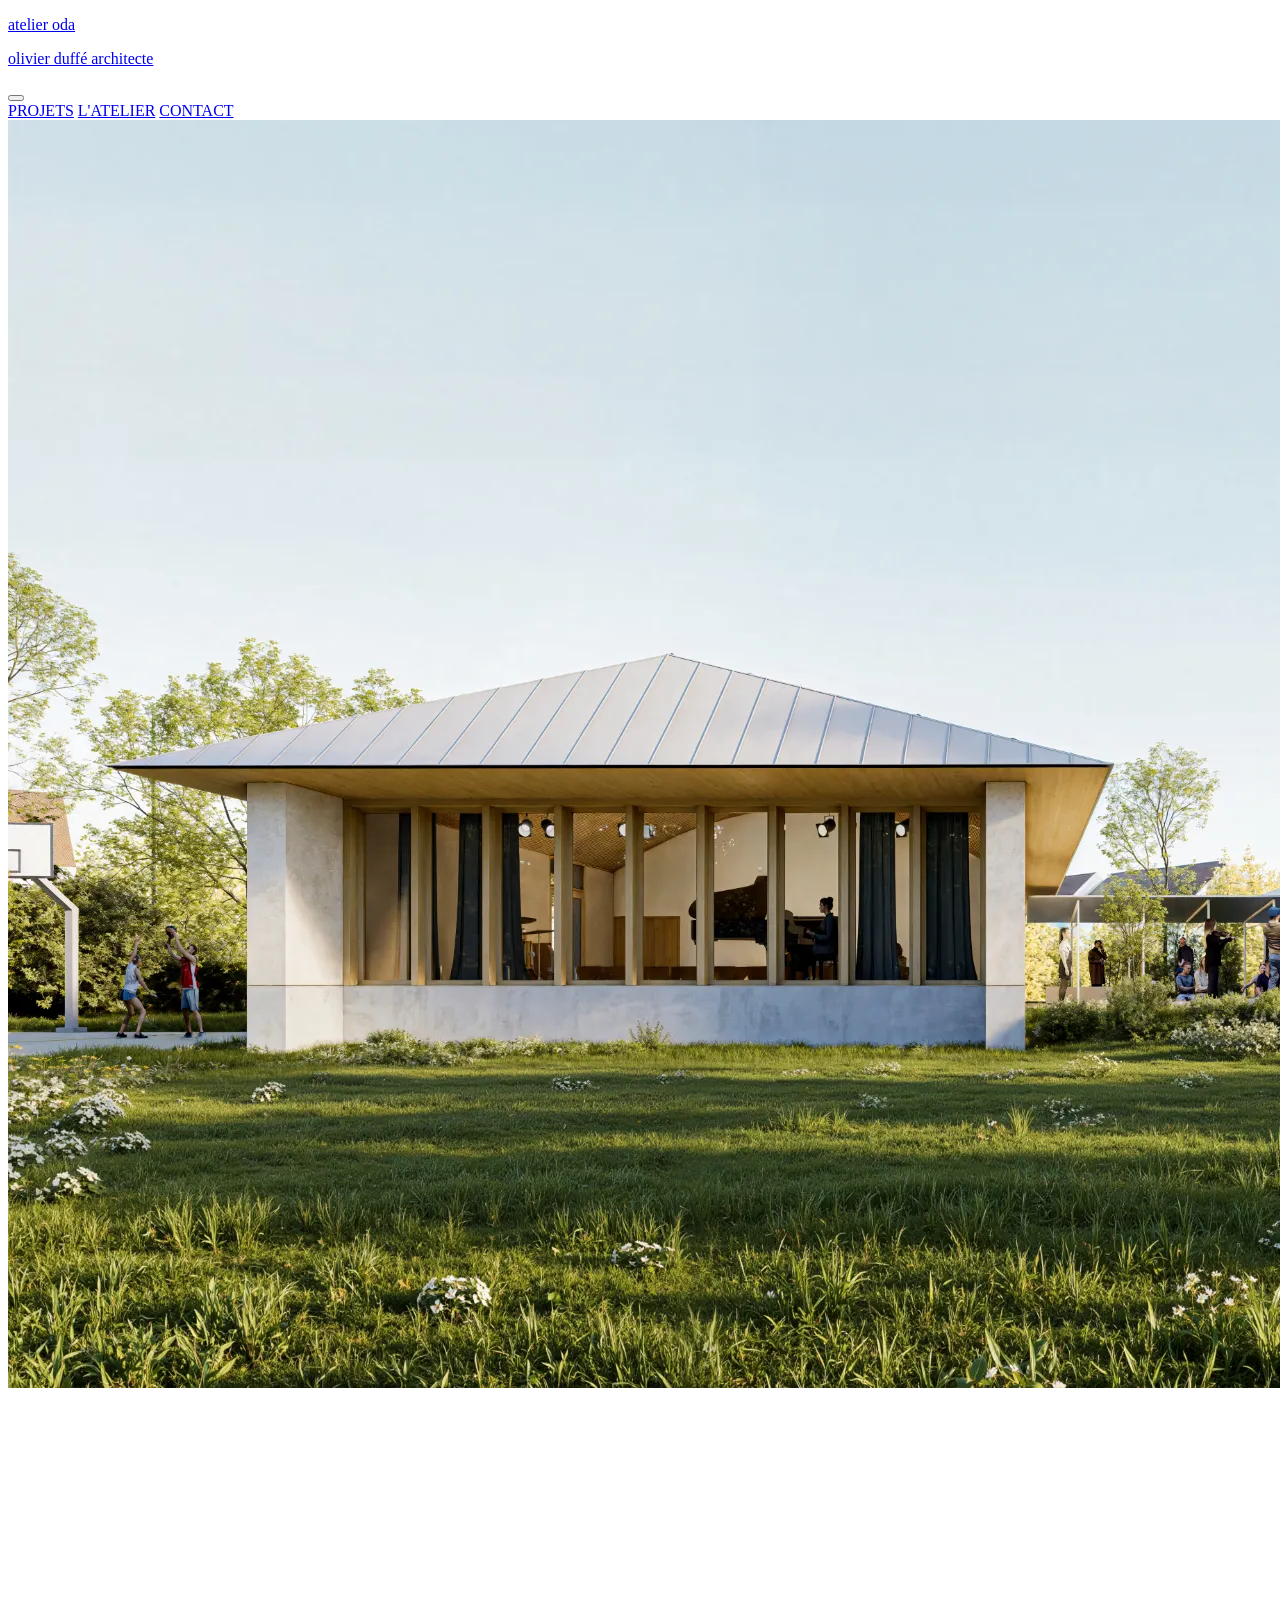
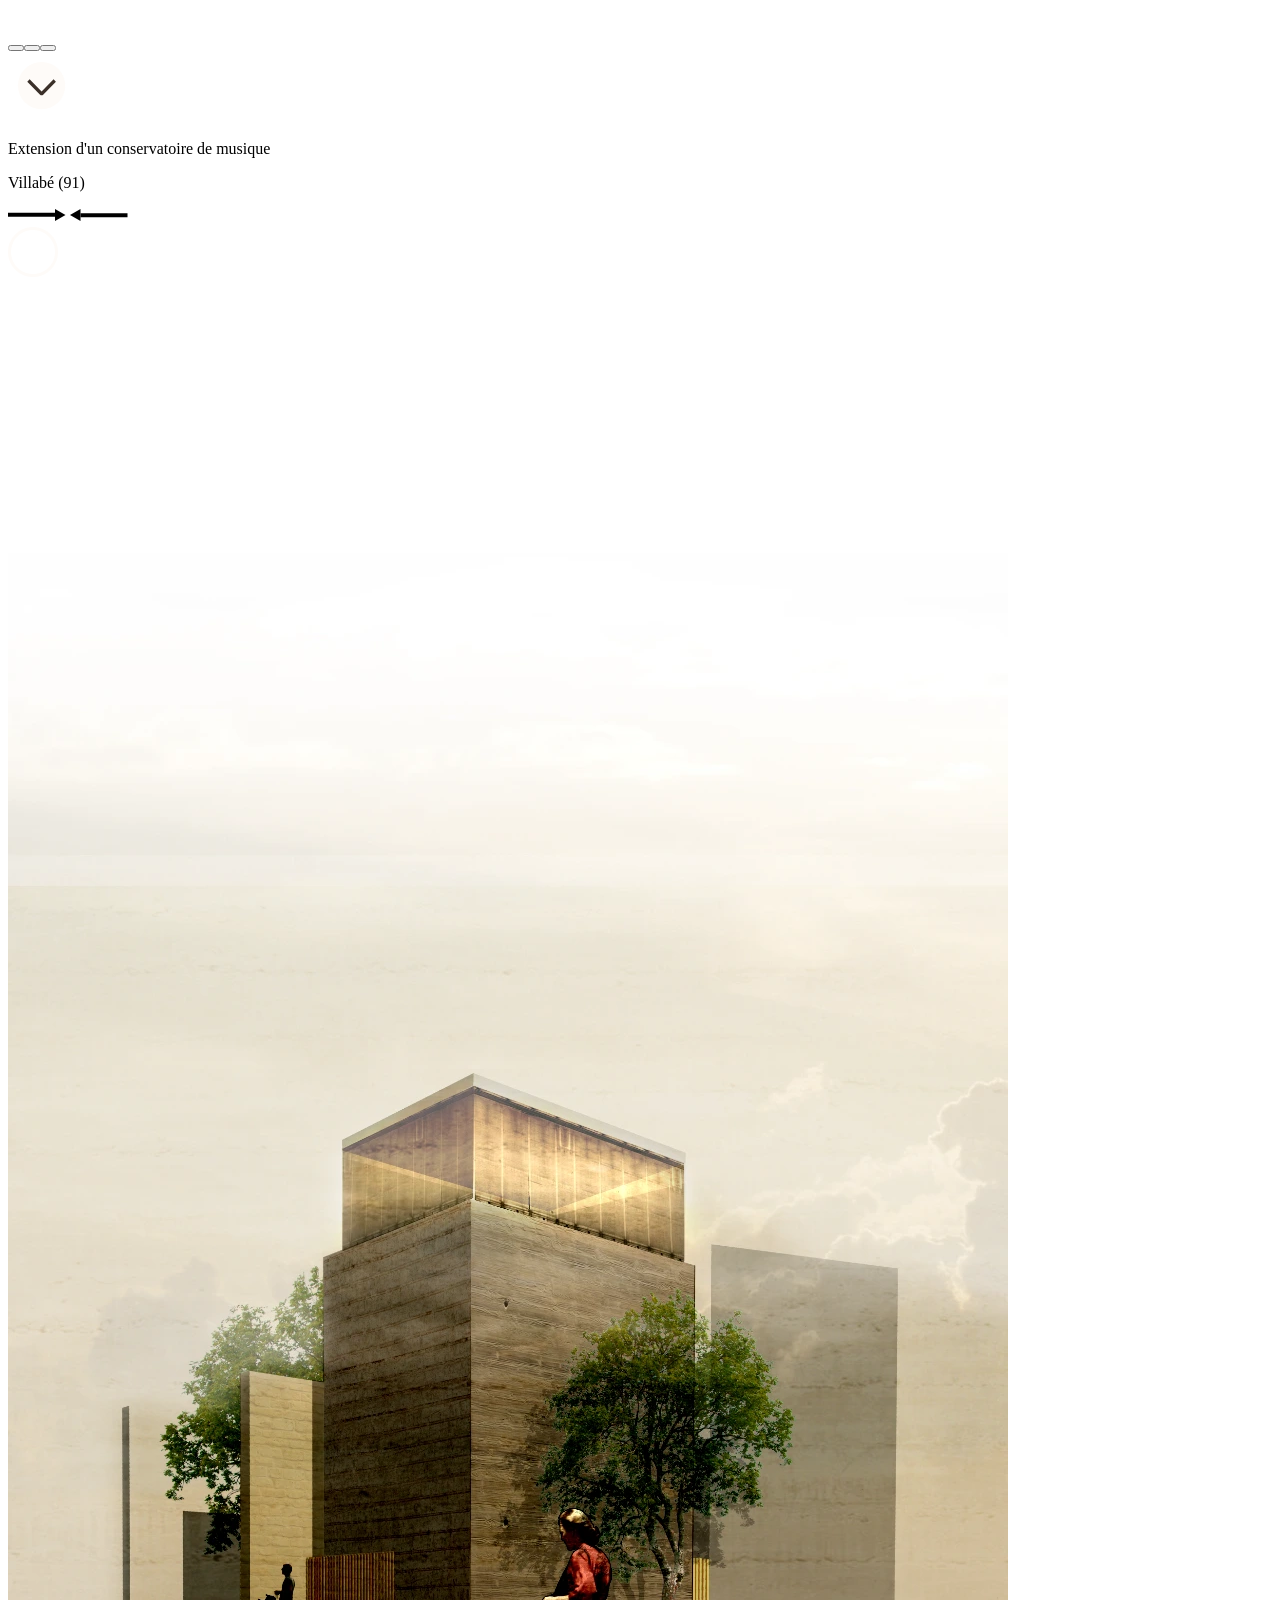
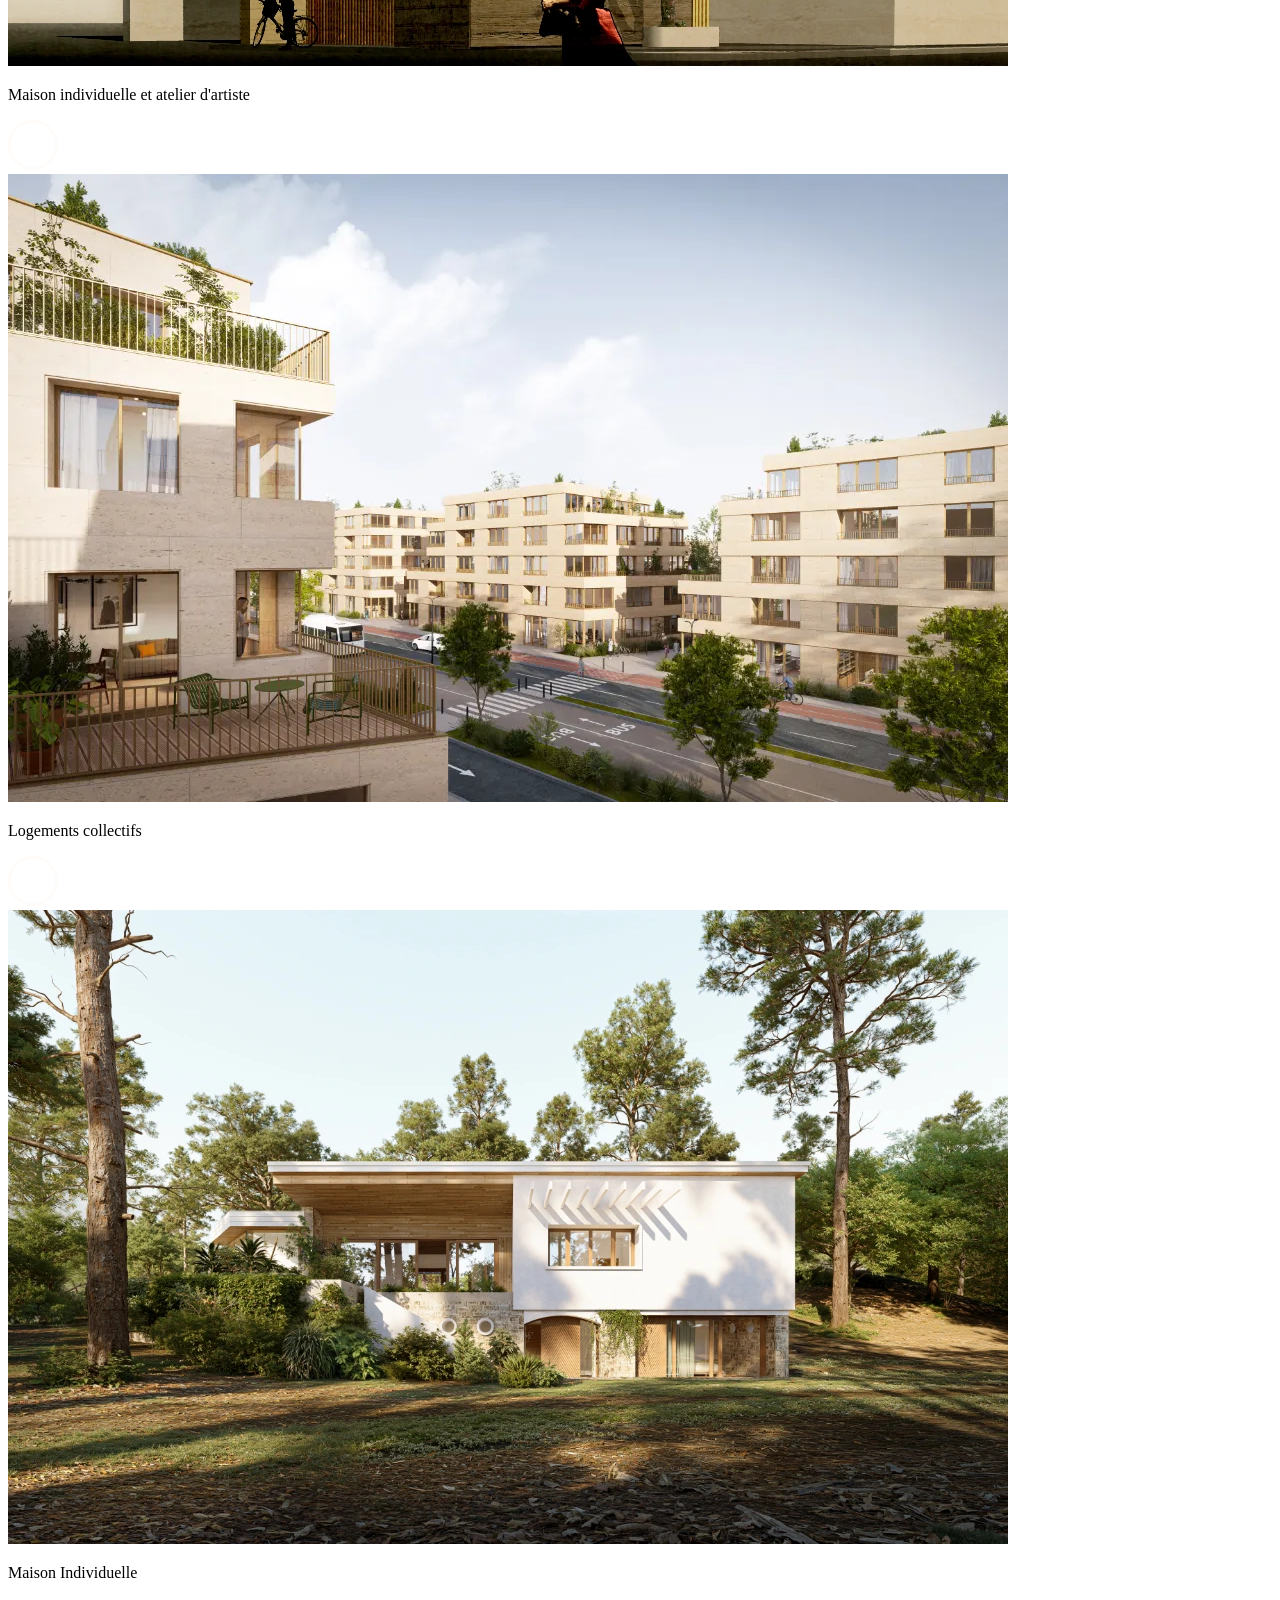
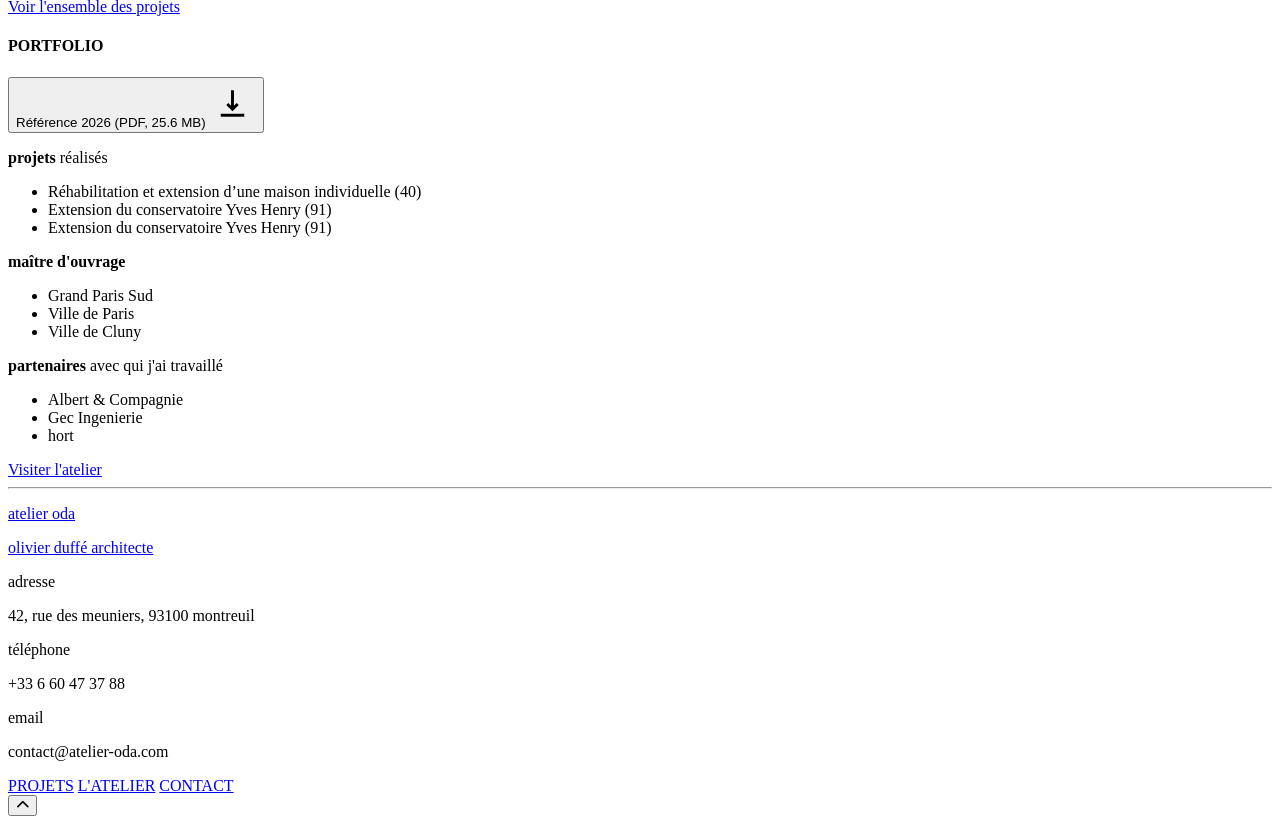
==== commit b600f5ff: "feat(html): aria-hidden="true" added to the download icon" ====
--- a/assets/pages/index.html
+++ b/assets/pages/index.html
@@ -278,6 +278,7 @@
                 viewBox="0 0 47 47"
                 fill="none"
                 xmlns="http://www.w3.org/2000/svg"
+                aria-hidden="true"
               >
                 <path
                   fill-rule="evenodd"
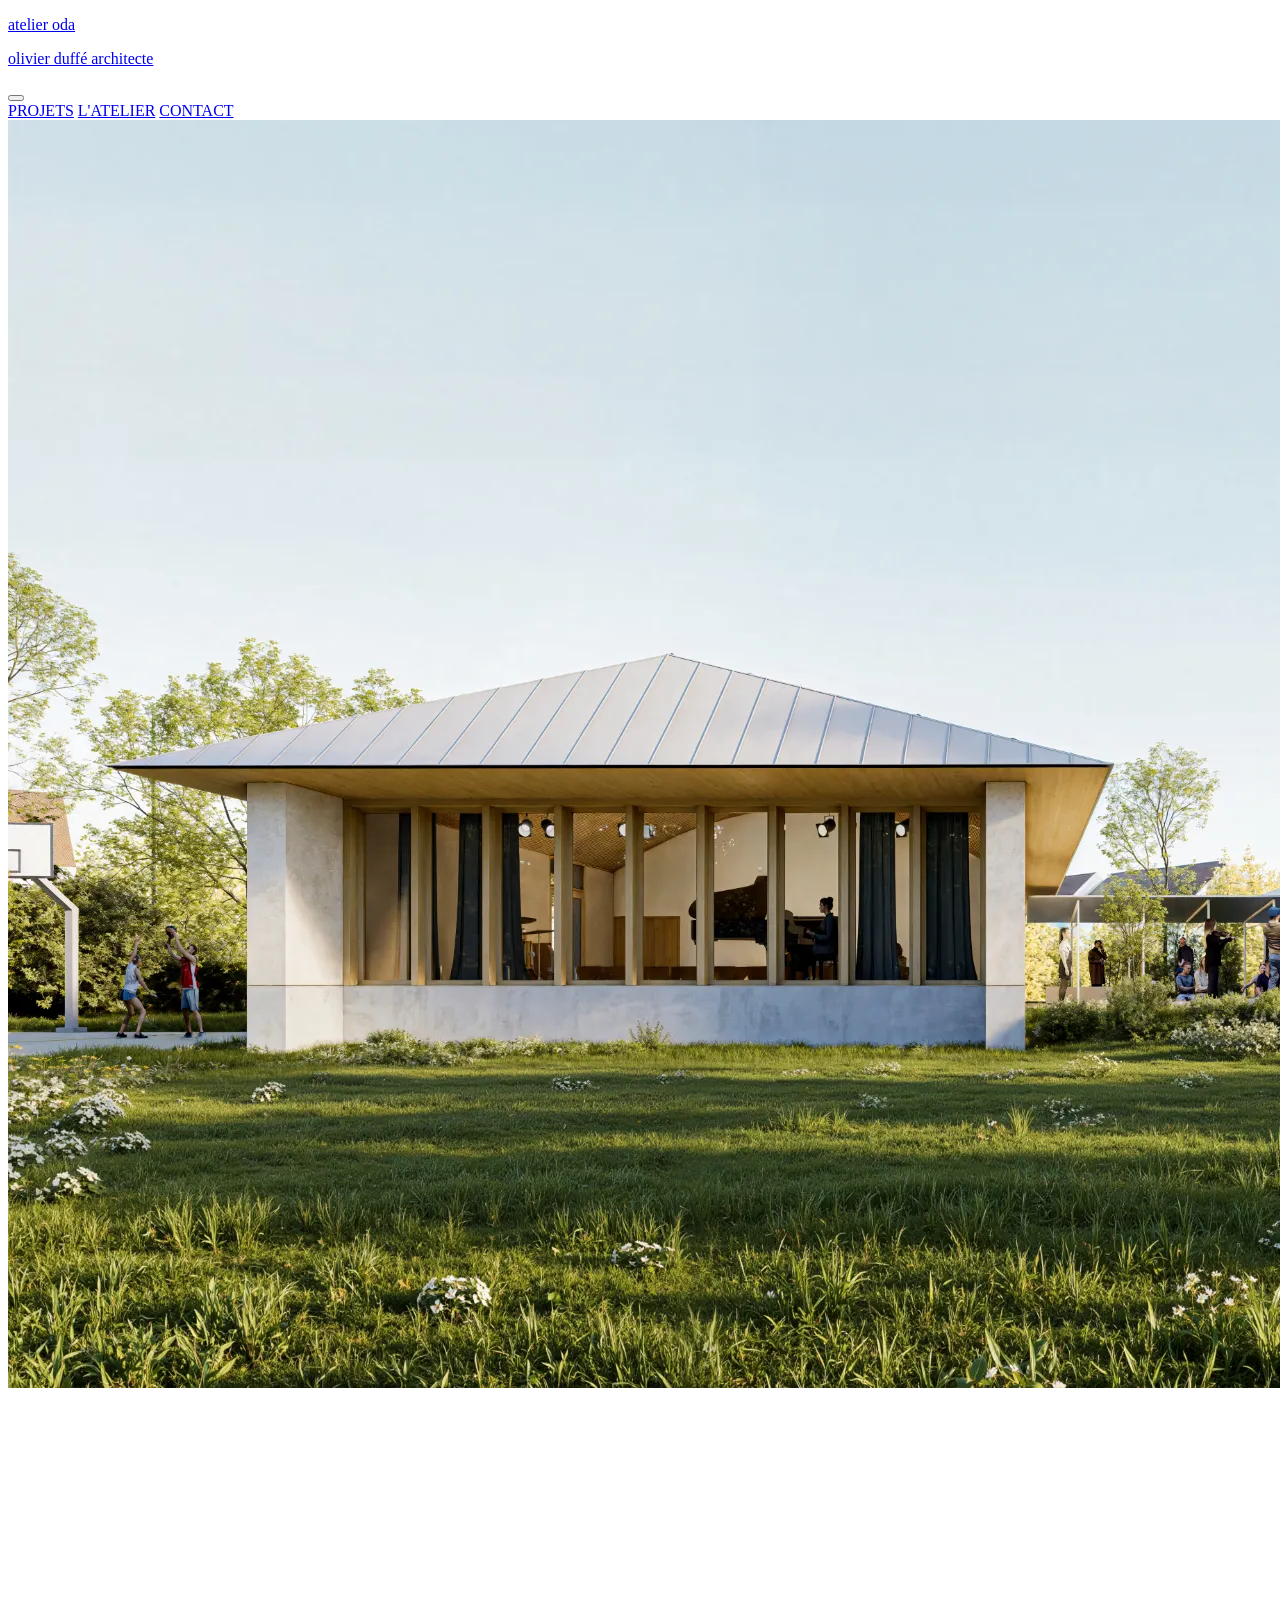
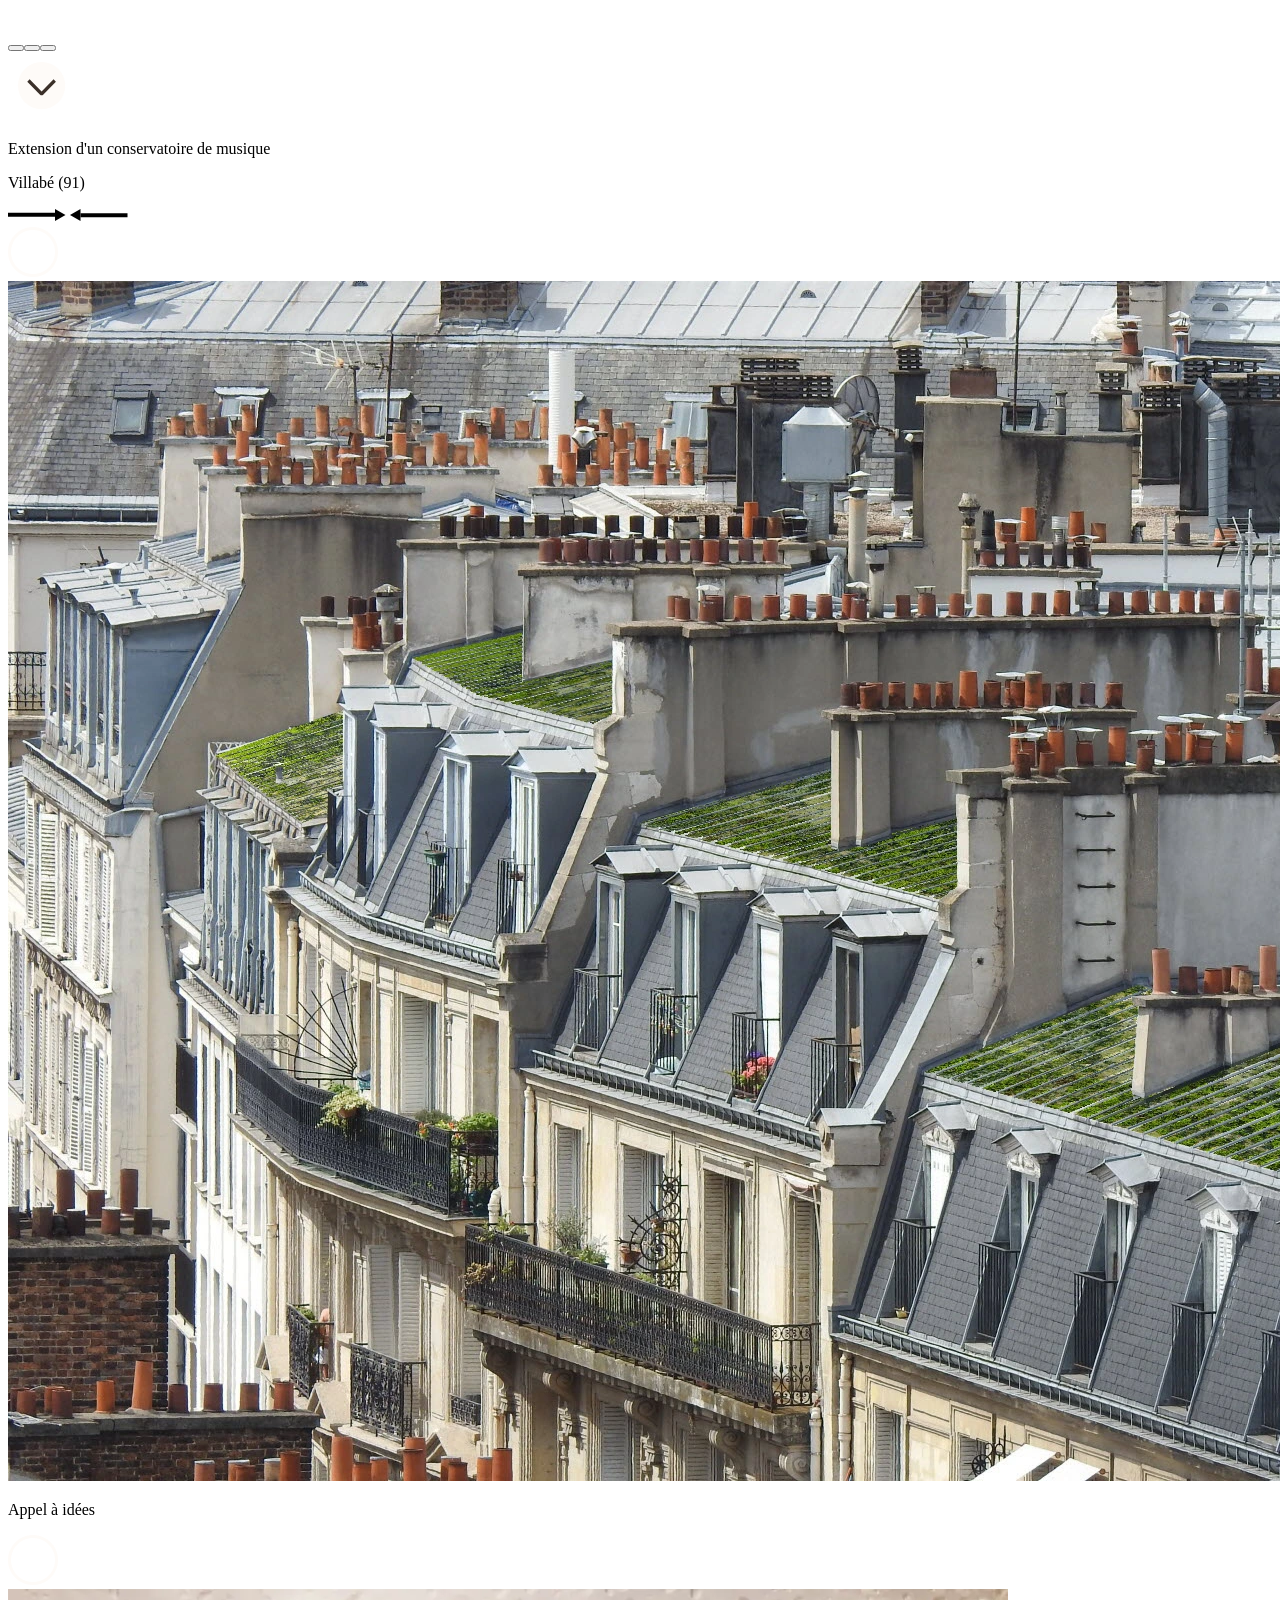
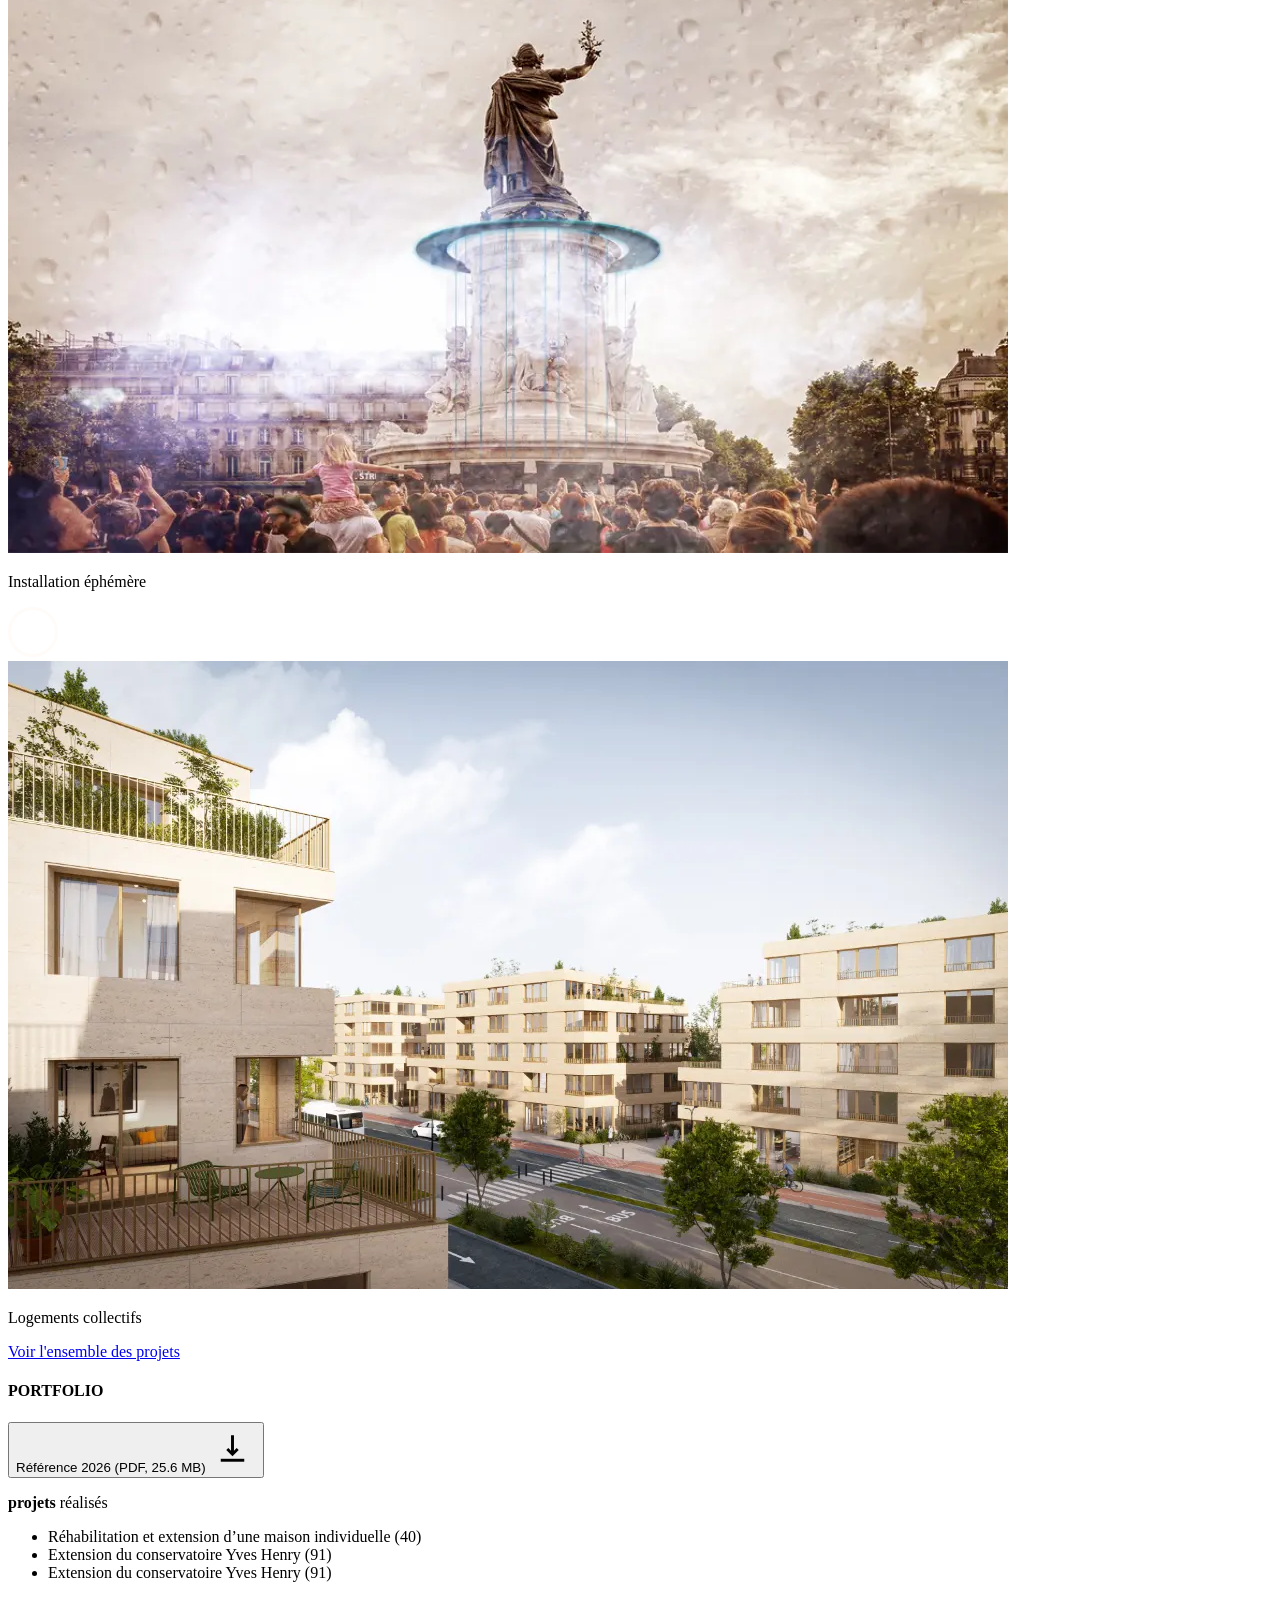
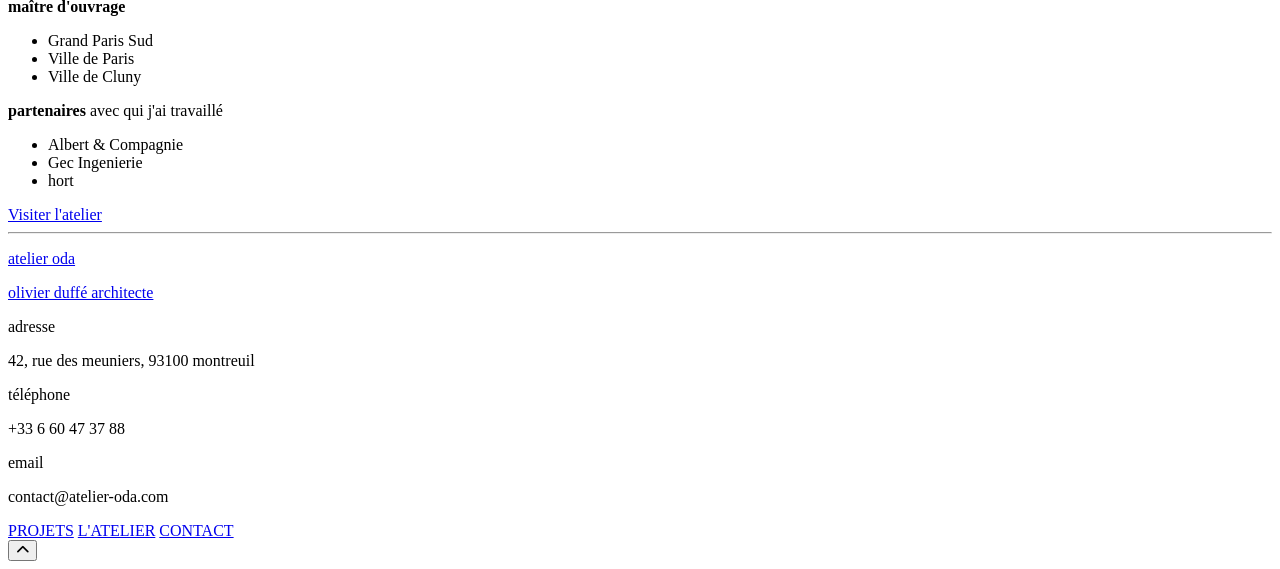
==== commit 8cff2da6: "Merge pull request #96 from adila-k/adila feat(js): write btn hover on mobile script" ====
--- a/assets/pages/index.html
+++ b/assets/pages/index.html
@@ -352,5 +352,6 @@
     </main>
     <div id="footer-content"></div>
     <script src="../js/index.js"></script>
+    <script src="../js/hover-bn-mobile.js"></script>
   </body>
 </html>
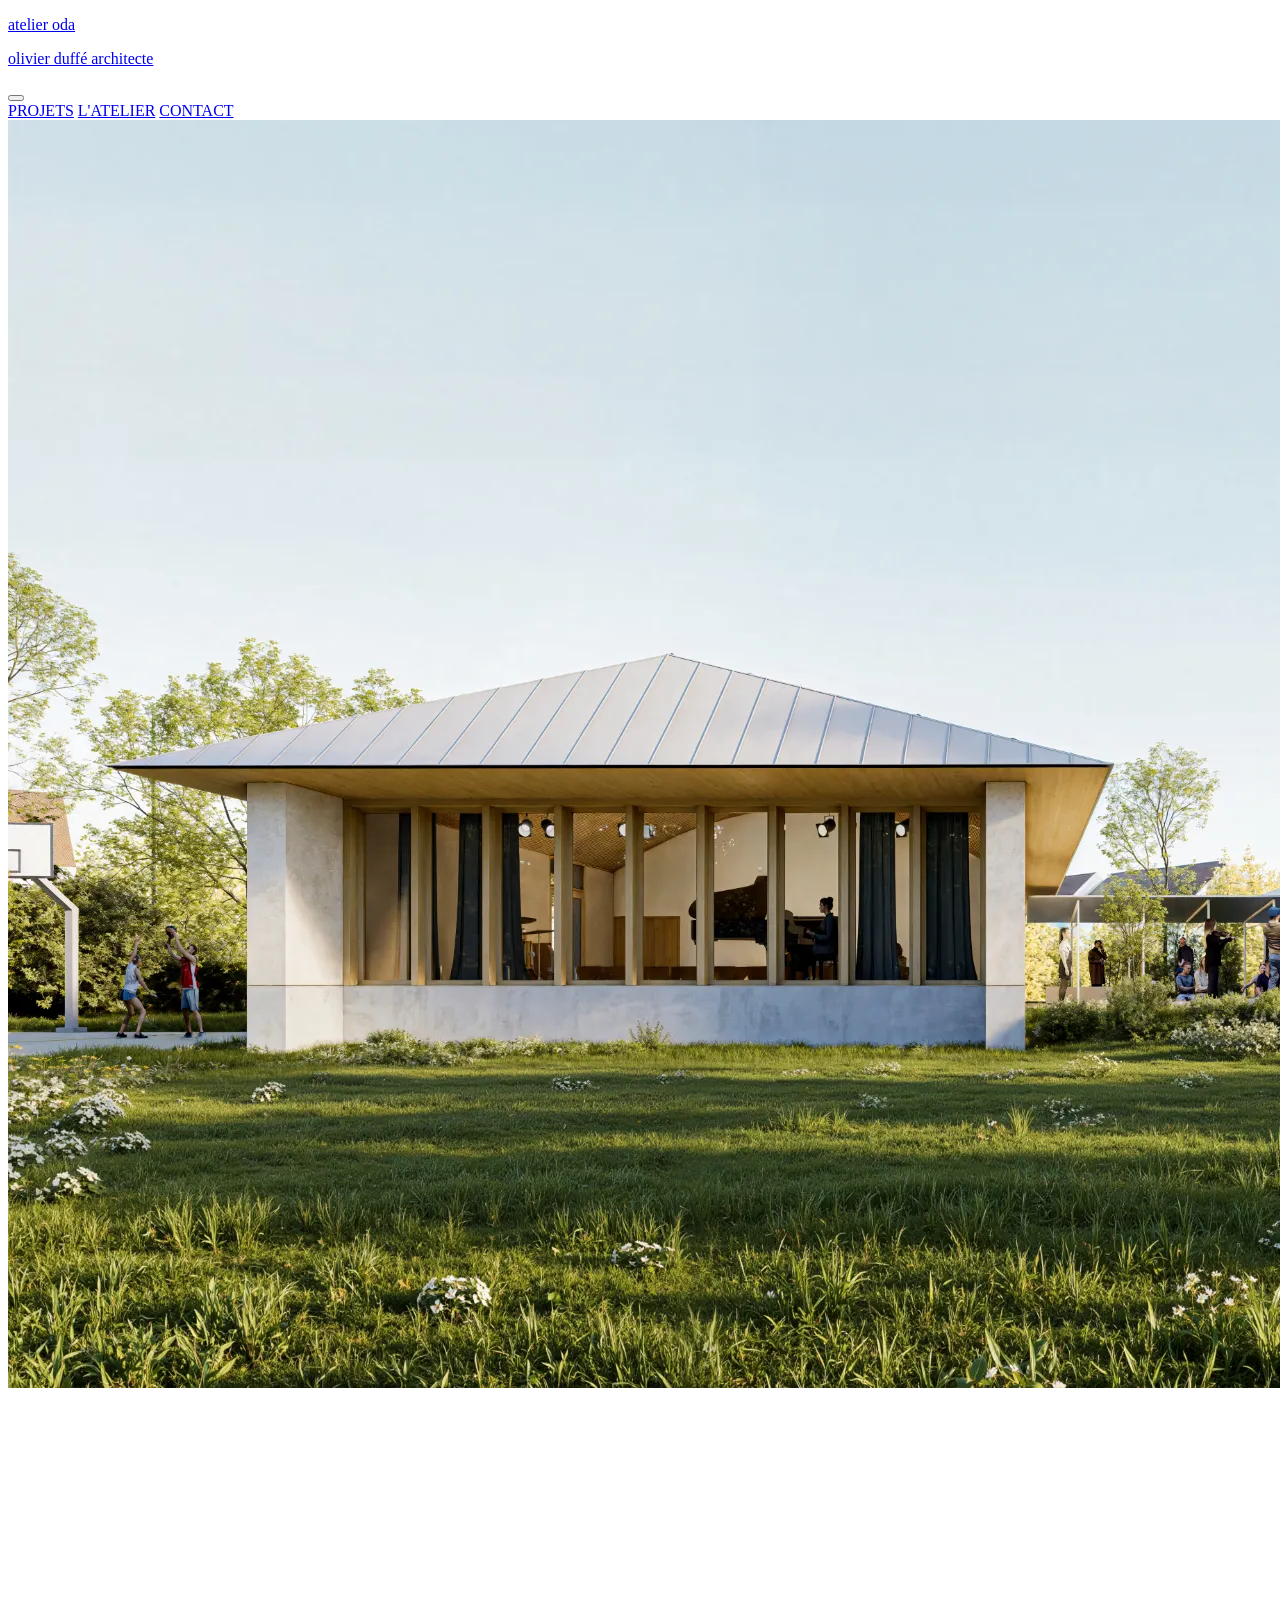
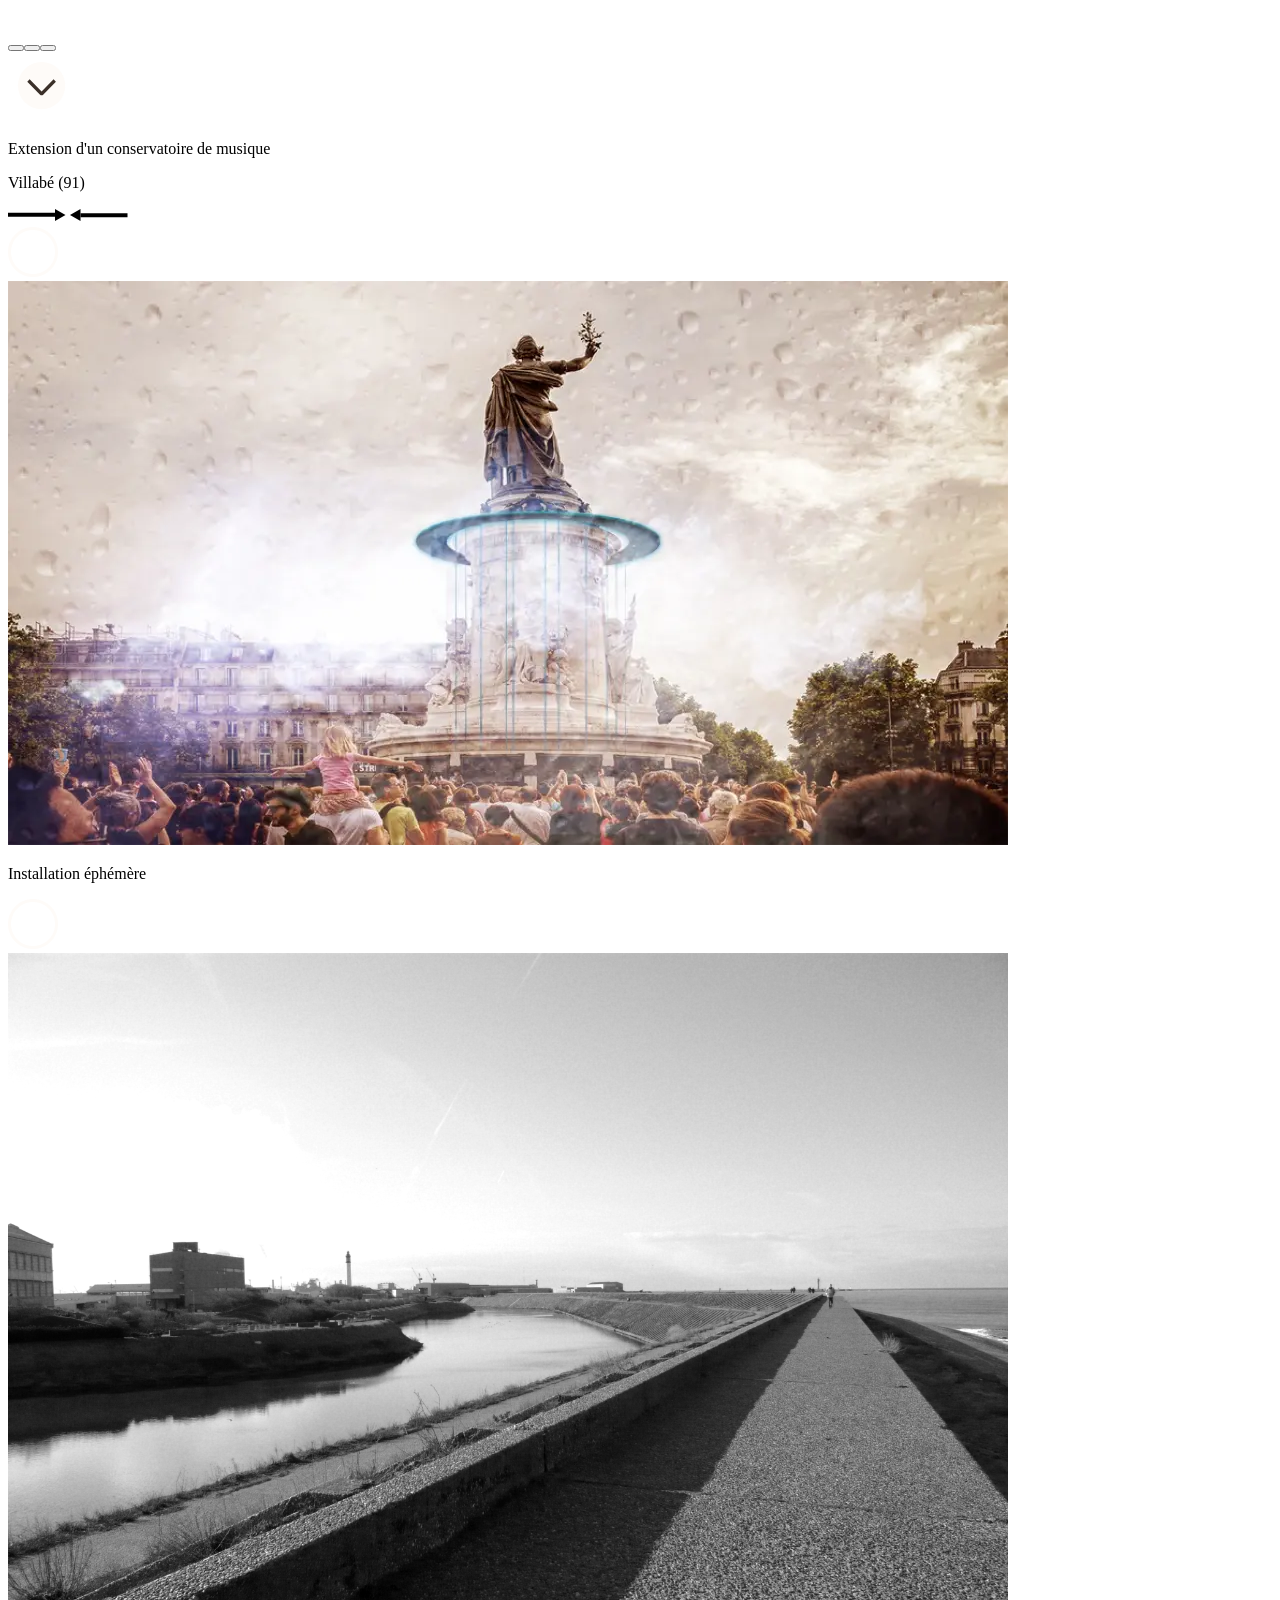
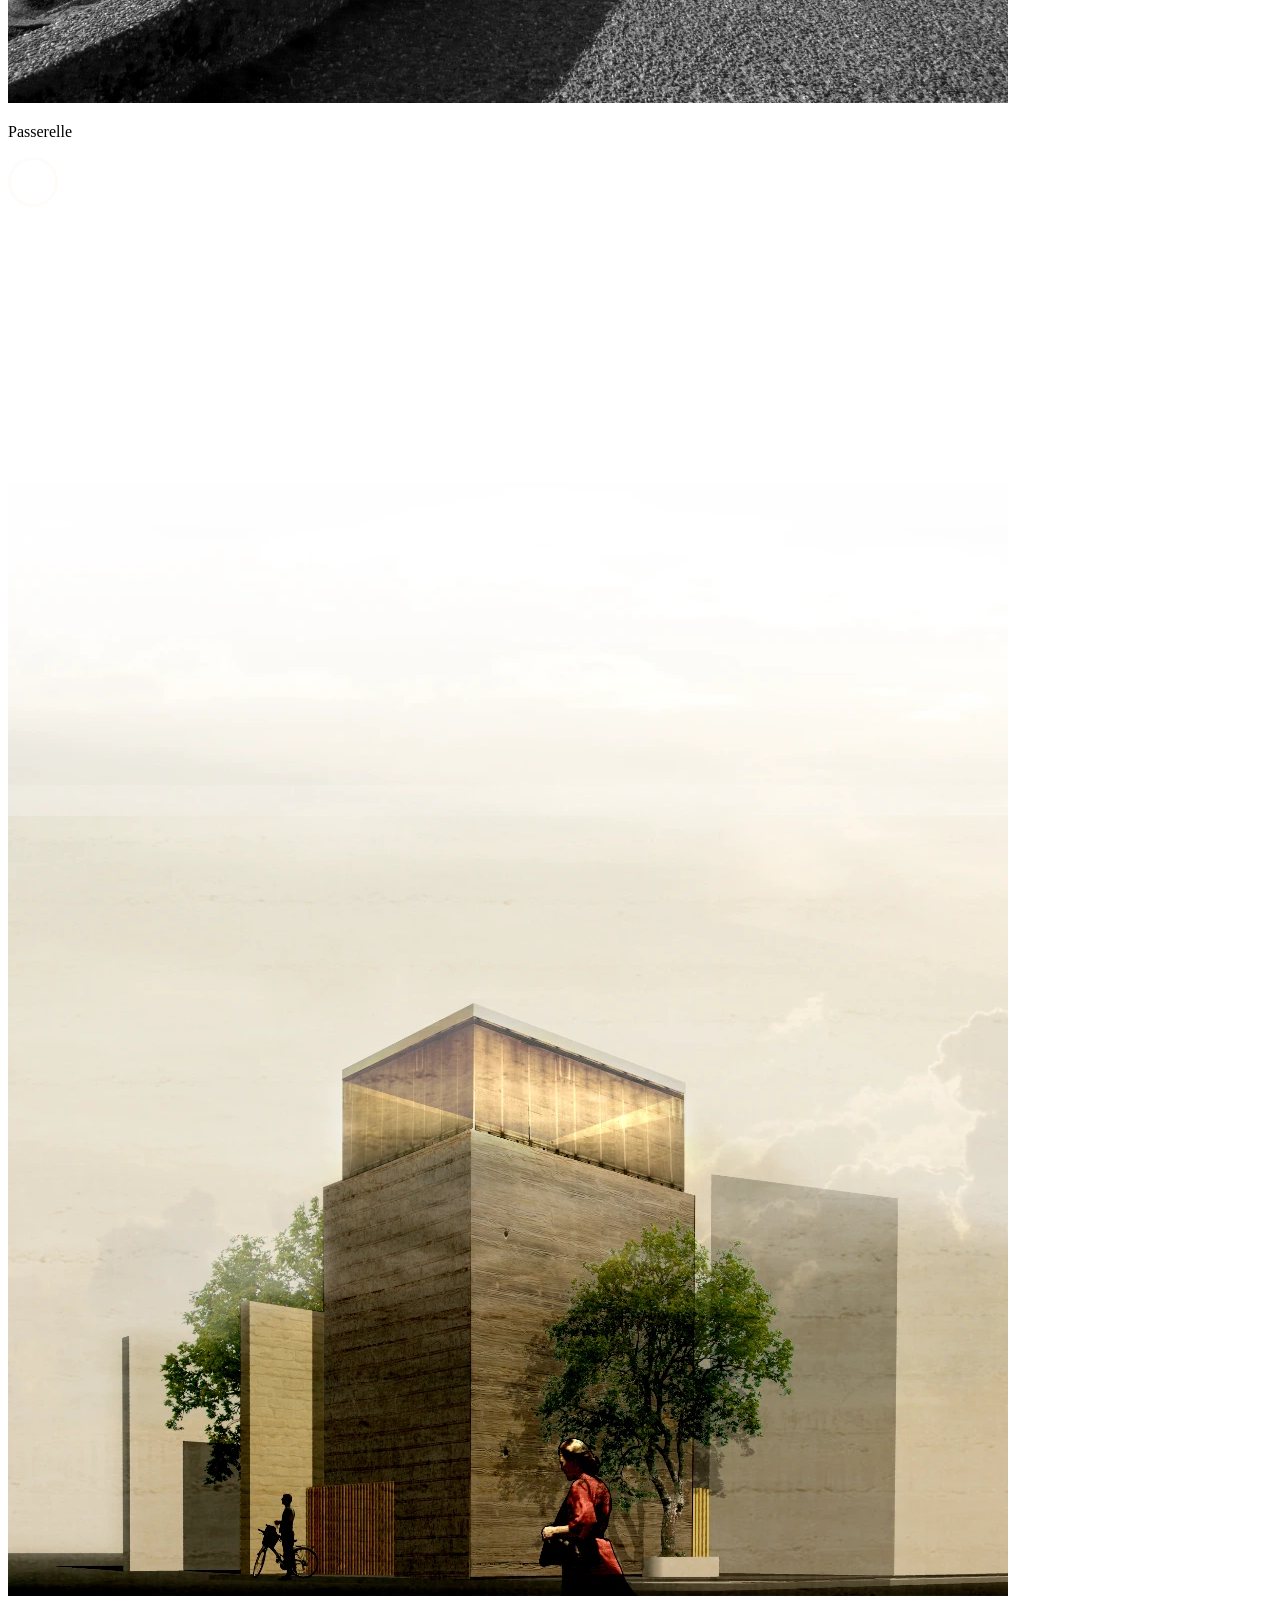
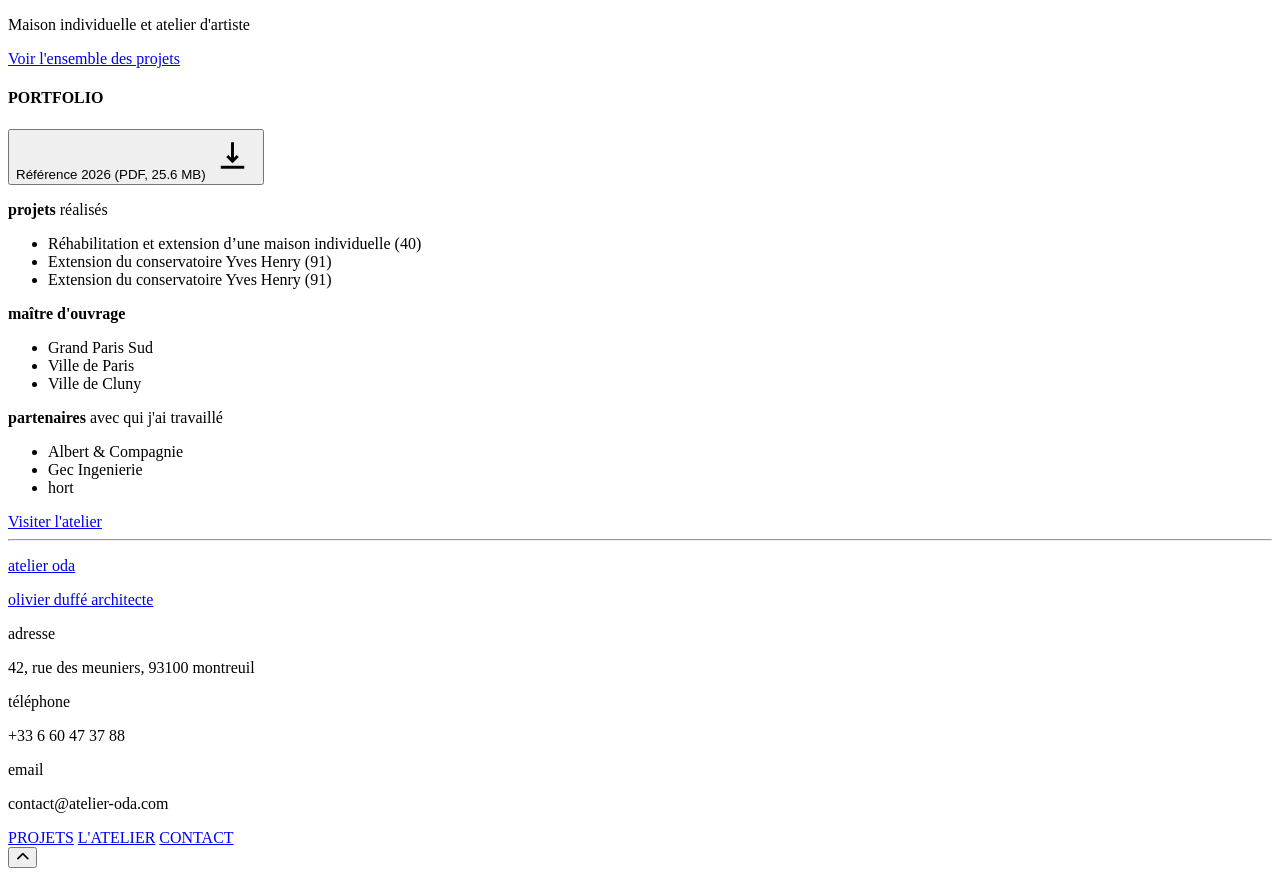
==== commit b742c9e0: "feat(html, js, css): apply mobile hover on the portfolio downlod button" ====
--- a/assets/pages/index.html
+++ b/assets/pages/index.html
@@ -352,6 +352,6 @@
     </main>
     <div id="footer-content"></div>
     <script src="../js/index.js"></script>
-    <script src="../js/hover-bn-mobile.js"></script>
+    <script src="../js/hover-dl-btn-mobile.js"></script>
   </body>
 </html>
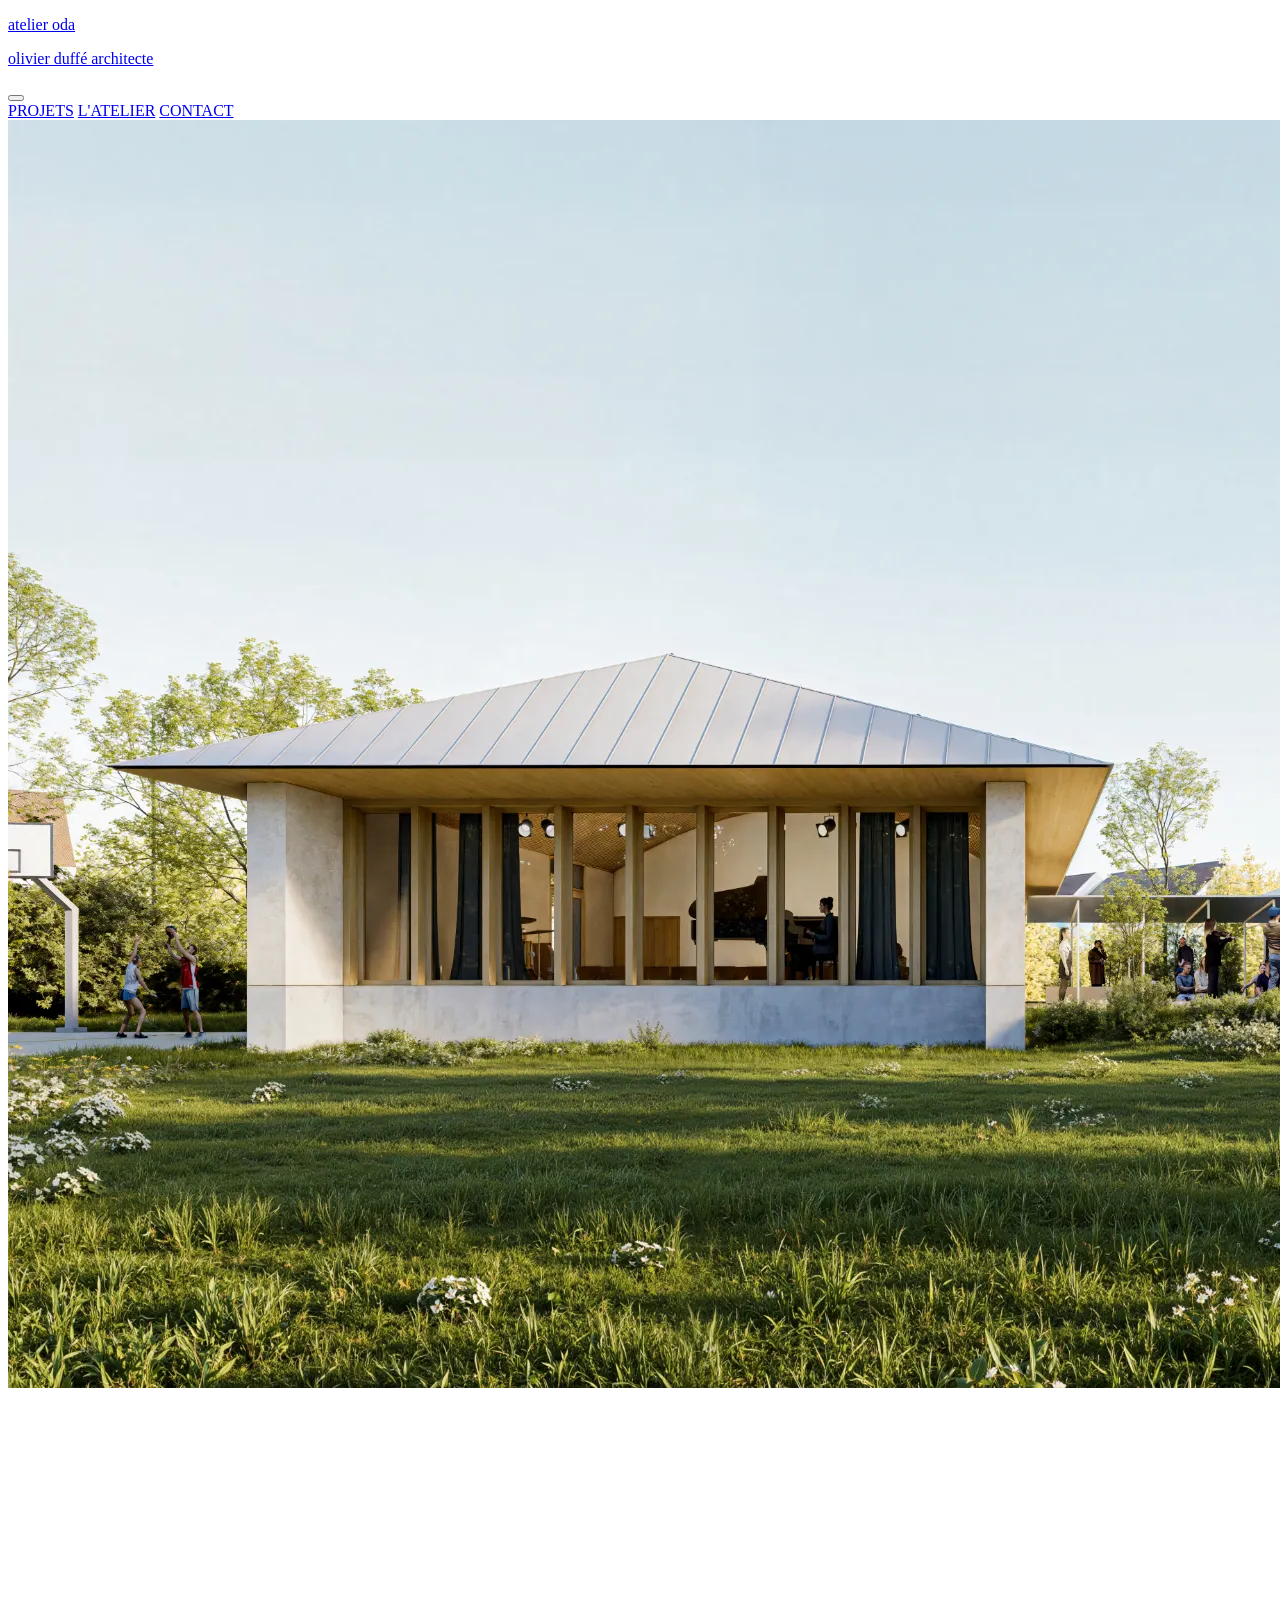
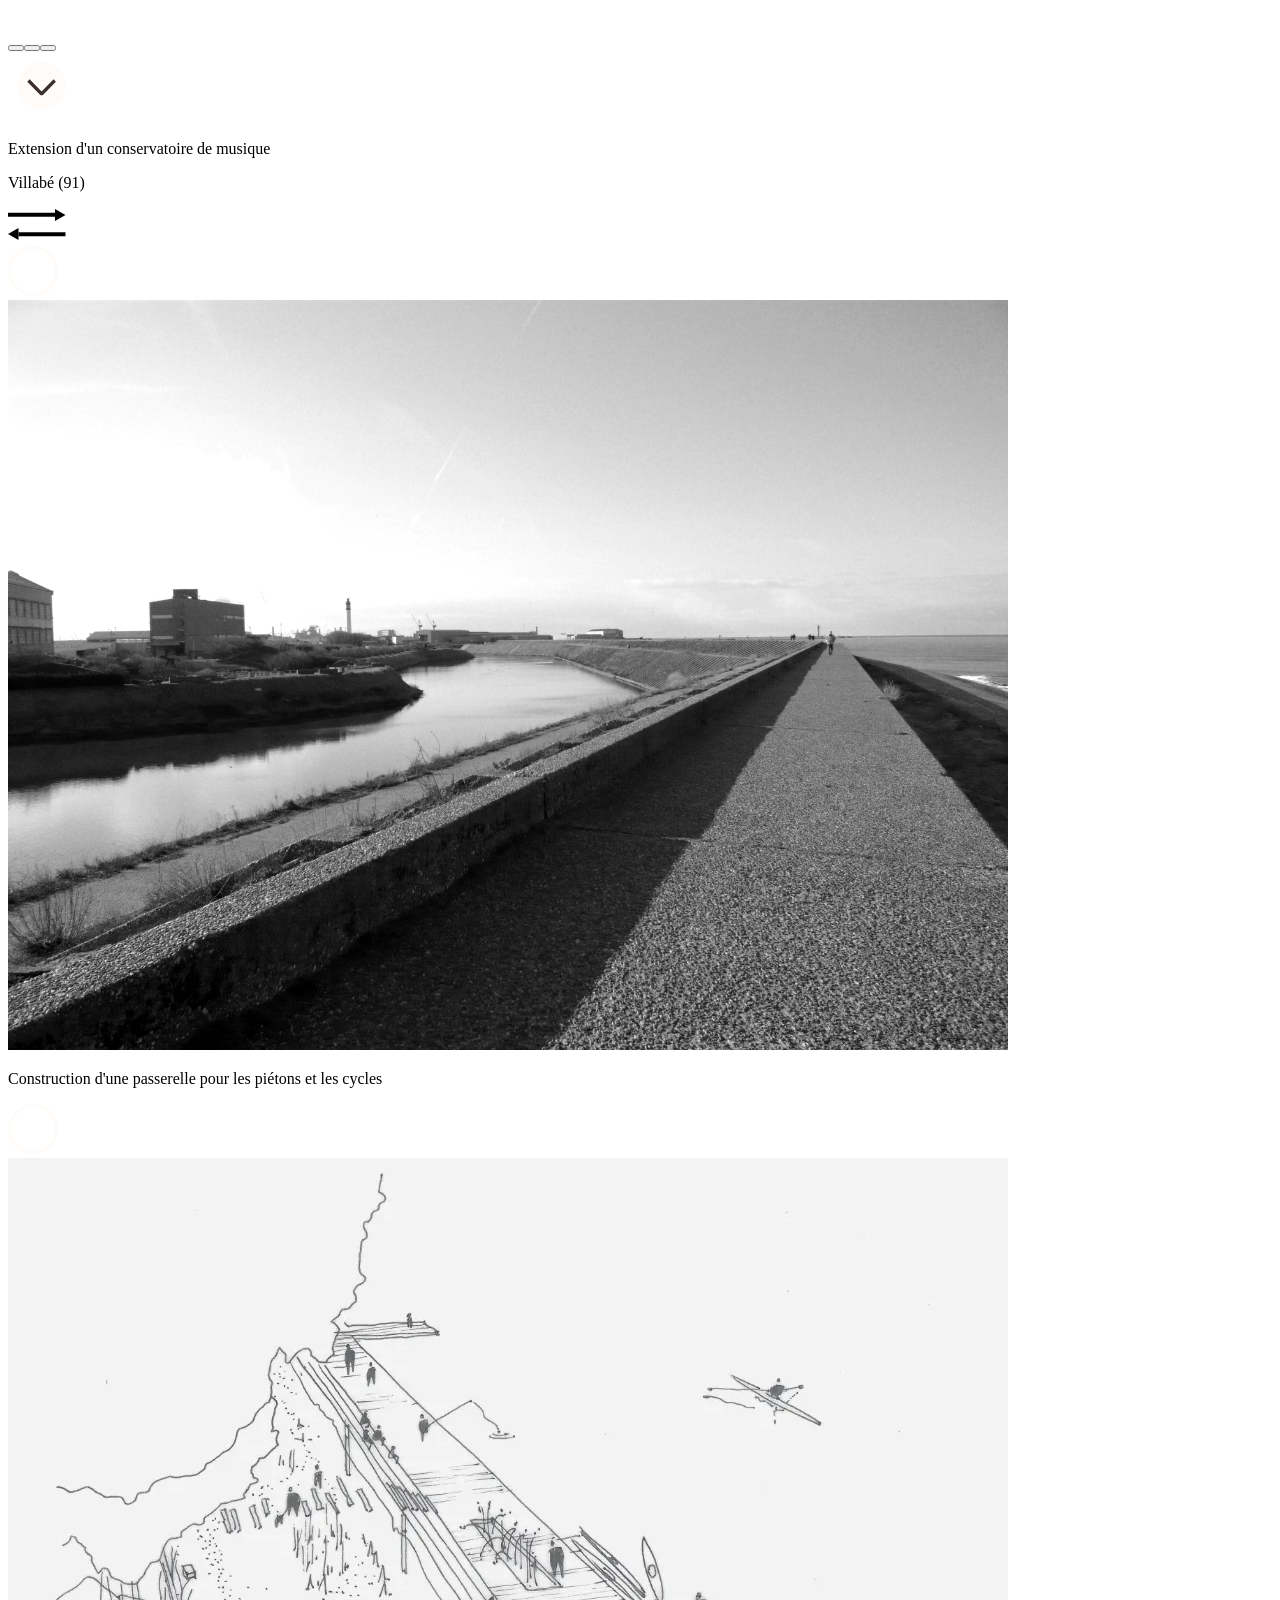
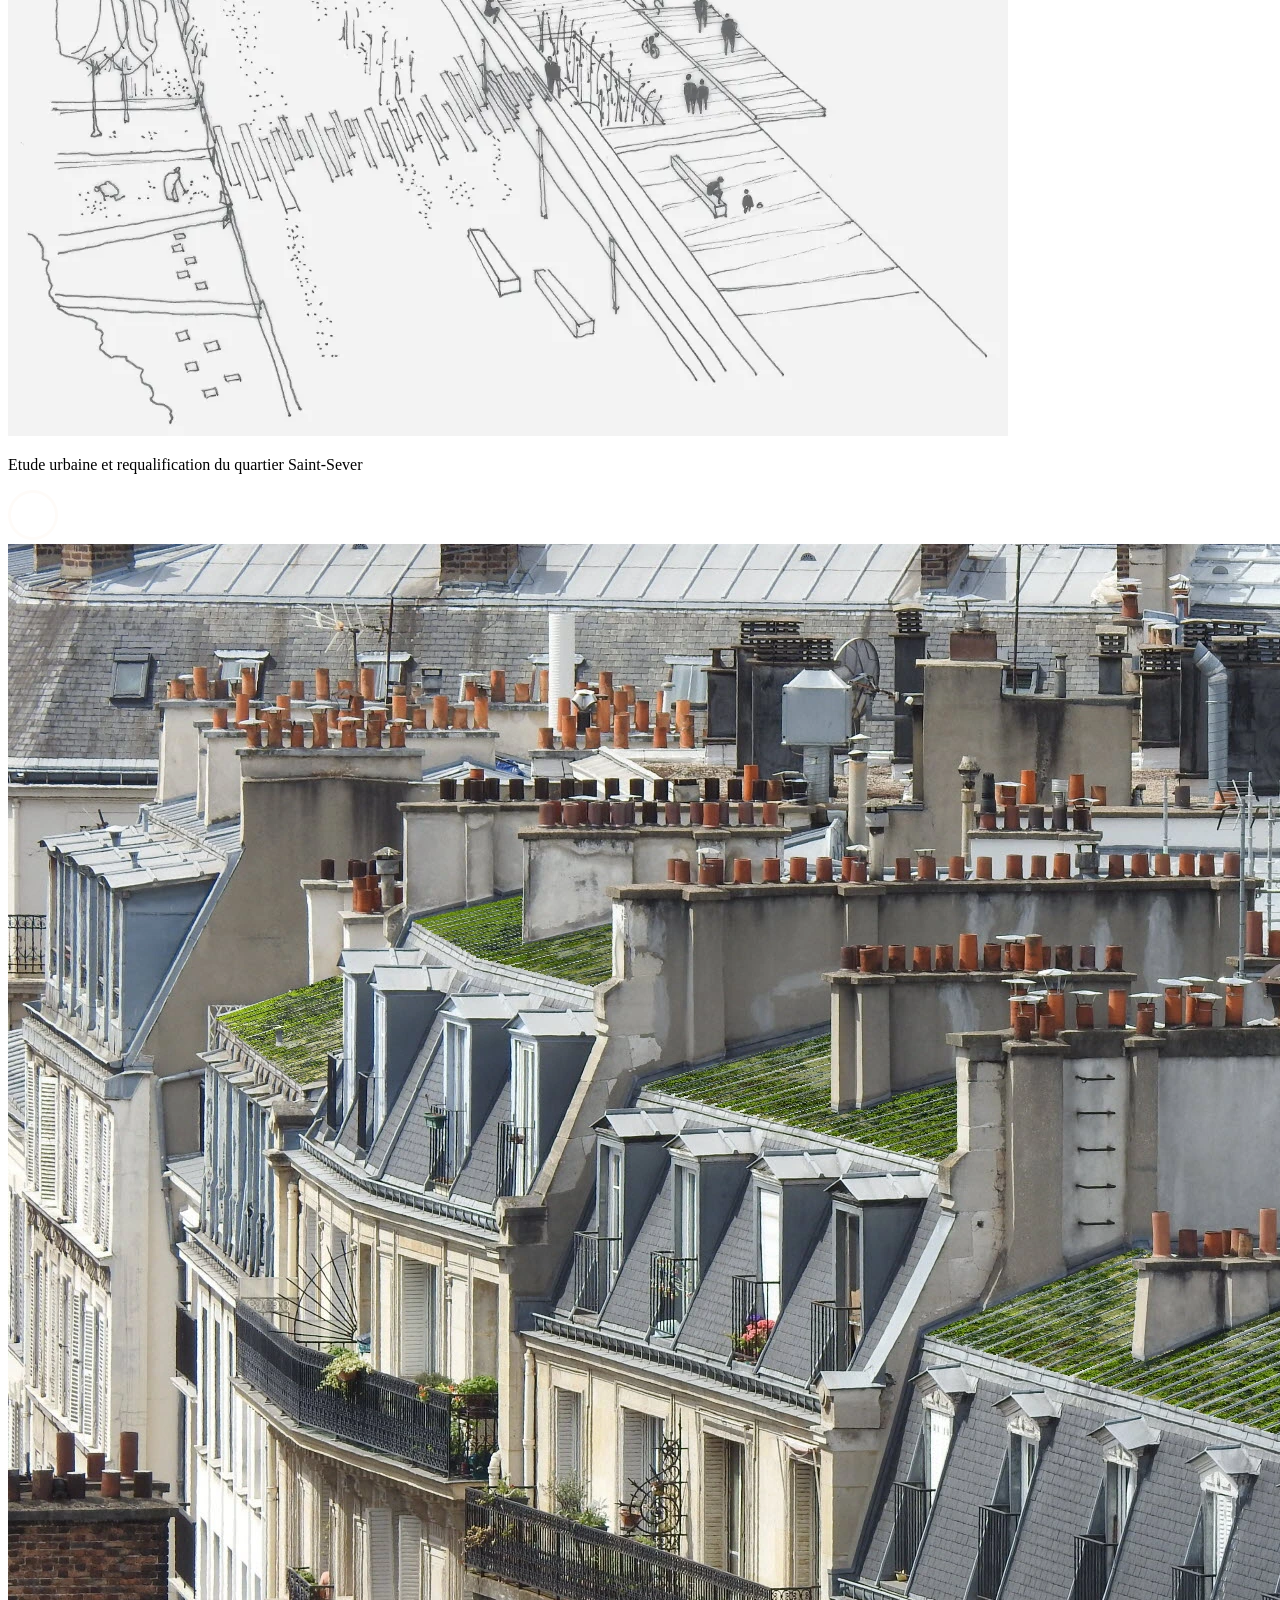
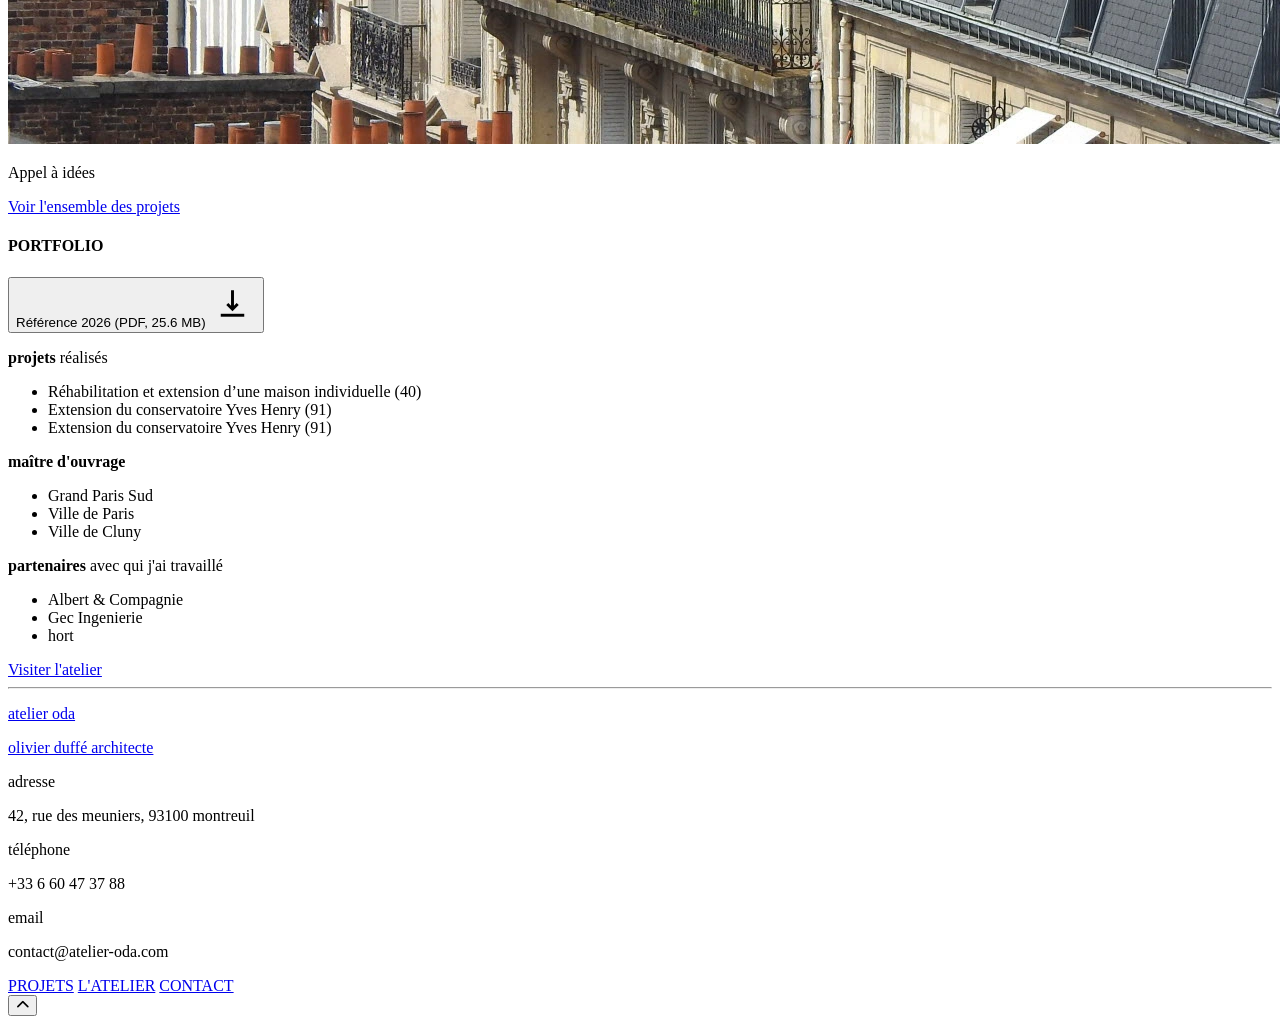
==== commit 74f5c248: "Merge pull request #99 from adila-k/adila feat(css): add margin top to back link to full project, pa" ====
--- a/assets/pages/index.html
+++ b/assets/pages/index.html
@@ -110,52 +110,55 @@
               <!----------------------------->
               <!--  TO RIGHT arrows scroll -->
               <!----------------------------->
-              <svg
-                class="navigation-scrollToRight"
-                width="58"
-                height="15"
-                viewBox="0 0 58 15"
-                fill="none"
-                xmlns="http://www.w3.org/2000/svg"
-              >
-                <path
-                  d="M57.5093 7.01528L46.9864 13.0907V0.939868L57.5093 7.01528Z"
-                  fill="currentColor"
-                />
-                <line
-                  x1="46.9857"
-                  y1="6.84155"
-                  y2="6.84155"
-                  stroke="currentColor"
-                  stroke-width="4"
-                />
-              </svg>
+              <div class="arrow-wrapper navigation-scrollToRight">
+                <svg
+                  class="navigation-scrollToRight"
+                  width="58"
+                  height="15"
+                  viewBox="0 0 58 15"
+                  fill="none"
+                  xmlns="http://www.w3.org/2000/svg"
+                >
+                  <path
+                    d="M57.5093 7.01528L46.9864 13.0907V0.939868L57.5093 7.01528Z"
+                    fill="currentColor"
+                  />
+                  <line
+                    x1="46.9857"
+                    y1="6.84155"
+                    y2="6.84155"
+                    stroke="currentColor"
+                    stroke-width="4"
+                  />
+                </svg>
+              </div>
 
               <!---------------------------->
               <!--  TO LEFT arrows scroll -->
               <!---------------------------->
-
-              <svg
-                class="navigation-scrollToLeft"
-                width="58"
-                height="15"
-                viewBox="0 0 58 15"
-                fill="none"
-                xmlns="http://www.w3.org/2000/svg"
-              >
-                <path
-                  d="M0 7.01528L10.5229 0.939869V13.0907L0 7.01528Z"
-                  fill="currentColor"
-                />
-                <line
-                  x1="10.5237"
-                  y1="7.189"
-                  x2="57.5093"
-                  y2="7.189"
-                  stroke="currentColor"
-                  stroke-width="4"
-                />
-              </svg>
+              <div class="arrow-wrapper navigation-scrollToLeft">
+                <svg
+                  class="navigation-scrollToLeft"
+                  width="58"
+                  height="15"
+                  viewBox="0 0 58 15"
+                  fill="none"
+                  xmlns="http://www.w3.org/2000/svg"
+                >
+                  <path
+                    d="M0 7.01528L10.5229 0.939869V13.0907L0 7.01528Z"
+                    fill="currentColor"
+                  />
+                  <line
+                    x1="10.5237"
+                    y1="7.189"
+                    x2="57.5093"
+                    y2="7.189"
+                    stroke="currentColor"
+                    stroke-width="4"
+                  />
+                </svg>
+              </div>
               <!--------------------------------->
               <!-- Carousel arrows scroll(END) -->
               <!--------------------------------->
